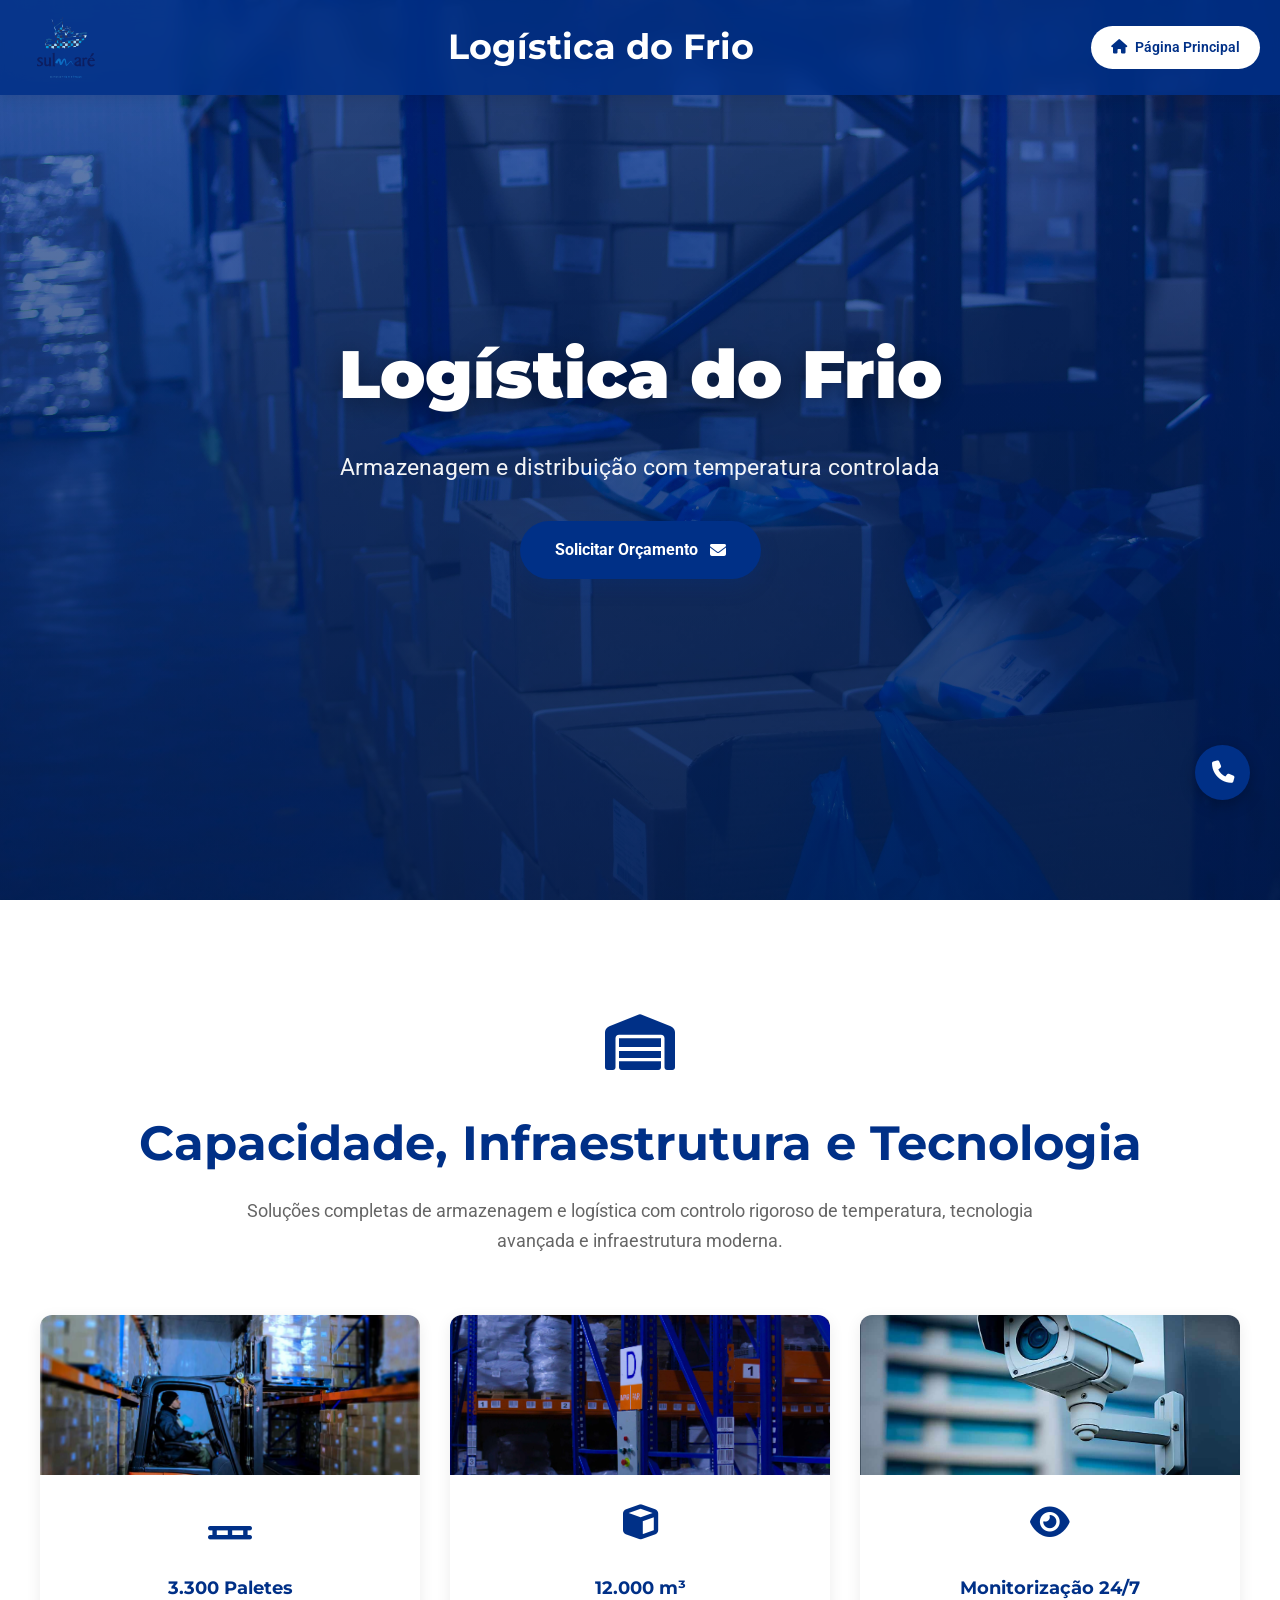
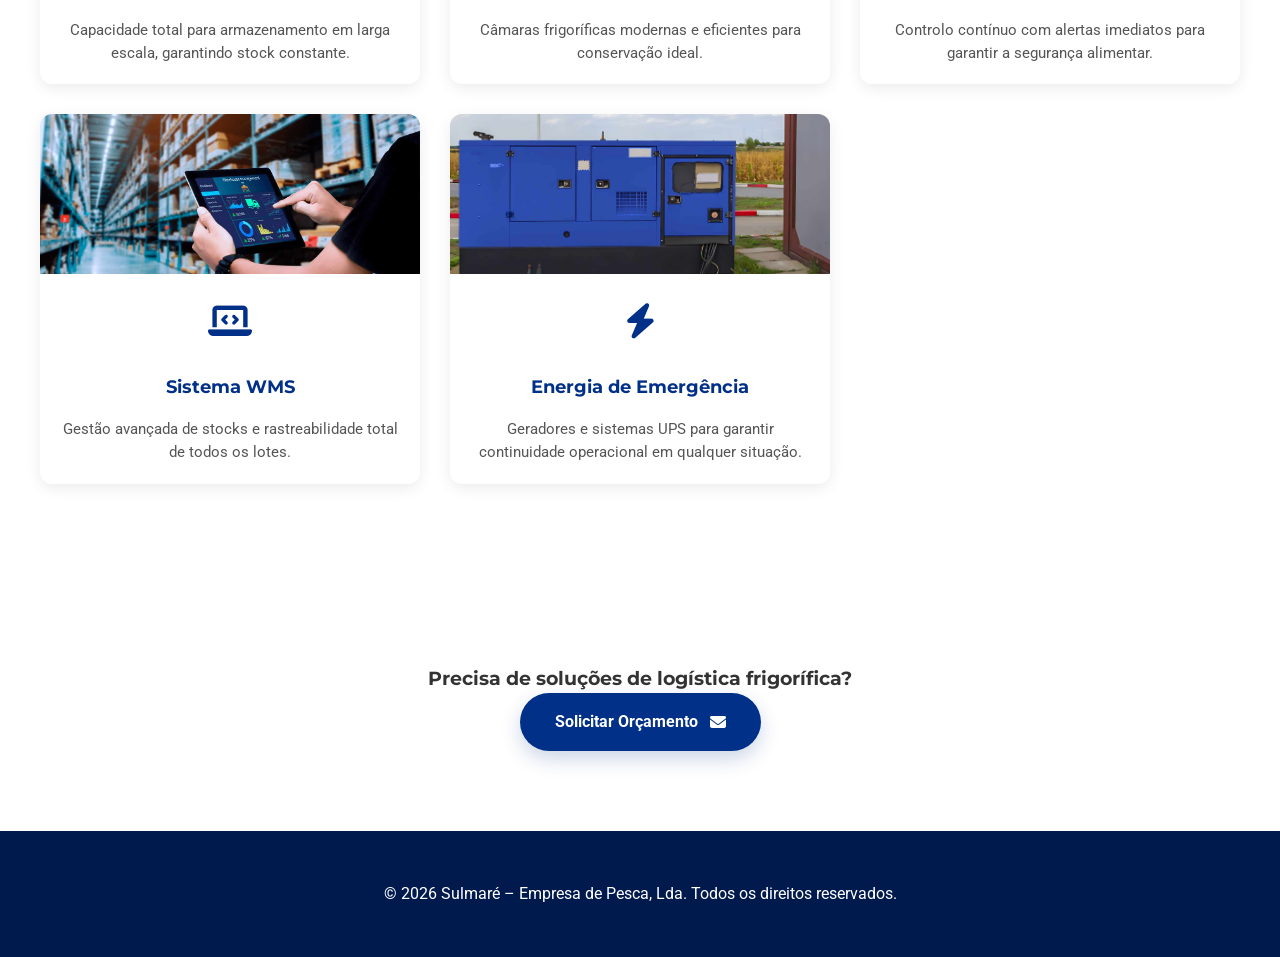
==== servico-logistica.html @ b4736950 "Add files via upload" ====
<!DOCTYPE html>
<html lang="pt-PT">
<head>
  <meta charset="UTF-8" />
  <meta name="viewport" content="width=device-width, initial-scale=1.0"/>
  <title>Logística do Frio – Catálogo Sulmaré 2026</title>
  <link rel="stylesheet" href="style.css"/>
  <link rel="stylesheet" href="servicos.css"/>
  <link rel="preconnect" href="https://fonts.googleapis.com">
  <link rel="preconnect" href="https://fonts.gstatic.com" crossorigin>
  <link href="https://fonts.googleapis.com/css2?family=Montserrat:wght@400;500;700;900&family=Roboto:wght@300;400&display=swap" rel="stylesheet">
  <link rel="stylesheet" href="https://cdnjs.cloudflare.com/ajax/libs/font-awesome/6.5.1/css/all.min.css"/>
</head>
<body>

<header class="service-header" id="service-header">
  <div class="service-header-container">
    <img src="imagens/logo-sulmare.svg" alt="Logotipo Sulmaré" class="service-logo">
    <h1 class="service-title">Logística do Frio</h1>
    <a href="index.html" class="btn-home">
      <i class="fas fa-home"></i> Página Principal
    </a>
  </div>
</header>

<section class="detail-hero" style="background: linear-gradient(rgba(0,48,135,0.4), rgba(0,48,135,0.6)), url('imagens/logistica-hero.jpg') center / cover no-repeat;">
  <div class="detail-overlay"></div>
  <div class="detail-content">
    <h2>Logística do Frio</h2>
    <p>Armazenagem e distribuição com temperatura controlada</p>
    <a href="#" class="btn-explore" onclick="openModal('contact-modal')">Solicitar Orçamento <i class="fas fa-envelope"></i></a>
  </div>
</section>

<main class="detail-main">
  <section class="segment-section">
    <div class="segment-header">
      <div class="segment-icon"><i class="fas fa-warehouse"></i></div>
      <h2>Capacidade, Infraestrutura e Tecnologia</h2>
      <p class="section-intro">Soluções completas de armazenagem e logística com controlo rigoroso de temperatura, tecnologia avançada e infraestrutura moderna.</p>
    </div>

    <div class="islands-grid">
      <div class="island-card">
        <img src="imagens/logistica-capacidade-paletes.jpg" alt="3.300 Paletes" class="island-image">
        <div class="island-content">
          <div class="island-icon"><i class="fas fa-pallet"></i></div>
          <h4>3.300 Paletes</h4>
          <p>Capacidade total para armazenamento em larga escala, garantindo stock constante.</p>
        </div>
      </div>
      
      <div class="island-card">
        <img src="imagens/logistica-capacidade-volume.jpg" alt="12.000 m³" class="island-image">
        <div class="island-content">
          <div class="island-icon"><i class="fas fa-cube"></i></div>
          <h4>12.000 m³</h4>
          <p>Câmaras frigoríficas modernas e eficientes para conservação ideal.</p>
        </div>
      </div>
      
      <div class="island-card">
        <img src="imagens/logistica-monitorizacao.jpg" alt="Monitorização 24/7" class="island-image">
        <div class="island-content">
          <div class="island-icon"><i class="fas fa-eye"></i></div>
          <h4>Monitorização 24/7</h4>
          <p>Controlo contínuo com alertas imediatos para garantir a segurança alimentar.</p>
        </div>
      </div>
      
      <div class="island-card">
        <img src="imagens/logistica-wms.jpg" alt="Sistema WMS" class="island-image">
        <div class="island-content">
          <div class="island-icon"><i class="fas fa-laptop-code"></i></div>
          <h4>Sistema WMS</h4>
          <p>Gestão avançada de stocks e rastreabilidade total de todos os lotes.</p>
        </div>
      </div>
      
      <div class="island-card">
        <img src="imagens/logistica-emergencia.jpg" alt="Energia de Emergência" class="island-image">
        <div class="island-content">
          <div class="island-icon"><i class="fas fa-bolt"></i></div>
          <h4>Energia de Emergência</h4>
          <p>Geradores e sistemas UPS para garantir continuidade operacional em qualquer situação.</p>
        </div>
      </div>
    </div>
  </section>

  <section class="detail-cta">
    <h3>Precisa de soluções de logística frigorífica?</h3>
    <a href="#" class="btn-explore" onclick="openModal('contact-modal')">Solicitar Orçamento <i class="fas fa-envelope"></i></a>
  </section>
</main>

<button class="btn-top" id="btn-top"><i class="fas fa-arrow-up"></i></button>

<div class="float-buttons">
  <button class="float-btn contact-btn" onclick="openModal('contact-modal')"><i class="fas fa-phone"></i></button>
</div>

<div class="contact-modal" id="contact-modal">
  <div class="contact-modal-content">
    <button class="close-modal" onclick="closeModal('contact-modal')">×</button>
    <h3>Solicitar Orçamento</h3>
    <a href="https://wa.me/351263730090" class="btn-whatsapp" target="_blank">
      <i class="fab fa-whatsapp"></i> Contactar via WhatsApp
    </a>
    <p style="margin-top: 20px; font-size: 0.9rem; color: #666;">Quinta da Arrocásia, Lote 3 - Alenquer</p>
  </div>
</div>

<footer class="service-footer">
  <p>© 2026 Sulmaré – Empresa de Pesca, Lda. Todos os direitos reservados.</p>
</footer>

<script>
  function openModal(id) {
    document.getElementById(id).classList.add('active');
    document.body.style.overflow = 'hidden';
  }
  function closeModal(id) {
    document.getElementById(id).classList.remove('active');
    document.body.style.overflow = 'auto';
  }
  function revealOnScroll() {
    const elements = document.querySelectorAll('.segment-section, .island-card');
    elements.forEach(el => {
      const rect = el.getBoundingClientRect();
      if (rect.top < window.innerHeight - 50) {
        el.classList.add('visible');
      }
    });
  }
  const btnTop = document.getElementById('btn-top');
  window.addEventListener('scroll', () => {
    if (window.scrollY > 500) btnTop.style.display = 'flex';
    else btnTop.style.display = 'none';
    revealOnScroll();
  });
  btnTop.addEventListener('click', () => {
    window.scrollTo({ top: 0, behavior: 'smooth' });
  });
  window.addEventListener('load', revealOnScroll);
</script>
</body>
</html>
---- servicos.css ----
/* ==============================================
   SERVICOS.CSS - VERSÃO FINAL E COMPLETA 2026
   ============================================== */

:root {
  --primary: #003087;
  --secondary: #0066cc;
  --light-blue: #f8fbff;
  --white: #ffffff;
  --text-dark: #333333;
  --text-gray: #666666;
  --transition: all 0.4s ease;
}

/* 1. RESET E BASE */
* {
  margin: 0;
  padding: 0;
  box-sizing: border-box;
}

body {
  font-family: 'Roboto', sans-serif;
  color: var(--text-dark);
  line-height: 1.6;
  overflow-x: hidden;
}

h1, h2, h3, h4 {
  font-family: 'Montserrat', sans-serif;
}

/* 2. CABEÇALHO (SERVICE HEADER) */
.service-header {
  position: fixed;
  top: 0;
  left: 0;
  width: 100%;
  z-index: 1100;
  background: rgba(0, 48, 135, 0.85);
  padding: 15px 20px;
  box-shadow: 0 4px 15px rgba(0,0,0,0.1);
  transition: transform 0.4s ease, background 0.3s ease;
  backdrop-filter: blur(10px);
}

.service-header.hidden { transform: translateY(-100%); }
.service-header.scrolled { background: rgba(0, 30, 80, 0.98); }

.service-header-container {
  display: flex;
  align-items: center;
  justify-content: space-between;
  max-width: 1300px;
  margin: 0 auto;
}

.service-logo { max-height: 65px; }

.service-title {
  font-size: clamp(1.4rem, 3.5vw, 2.2rem);
  color: var(--white);
  font-weight: 700;
  margin: 0 15px;
}

.btn-home {
  background: var(--white);
  color: var(--primary);
  padding: 10px 20px;
  border-radius: 50px;
  text-decoration: none;
  font-weight: 600;
  display: flex;
  align-items: center;
  gap: 8px;
  font-size: 0.9rem;
  transition: var(--transition);
}

.btn-home:hover {
  background: var(--primary);
  color: var(--white);
}

/* 3. HERO SECTION */
.detail-hero {
  position: relative;
  height: 100vh;
  display: flex;
  align-items: center;
  justify-content: center;
  text-align: center;
  color: var(--white);
  background-size: cover;
  background-position: center;
  background-repeat: no-repeat;
}

.detail-overlay {
  position: absolute;
  inset: 0;
  background: linear-gradient(rgba(0,48,135,0.3), rgba(0,20,60,0.6));
  z-index: 1;
}

.detail-content {
  position: relative;
  z-index: 2;
  max-width: 900px;
  padding: 0 20px;
}

.detail-content h2 {
  font-size: clamp(2.5rem, 7vw, 4.2rem);
  font-weight: 900;
  margin-bottom: 20px;
  text-shadow: 0 5px 25px rgba(0,0,0,0.4);
}

.detail-content p {
  font-size: clamp(1.1rem, 2.5vw, 1.45rem);
  margin-bottom: 35px;
  opacity: 0.95;
}

/* 4. SEÇÕES E LAYOUT DE GRELHA */
.segment-section {
  padding: 100px 20px;
}

.segment-section:nth-child(even) {
  background: var(--light-blue);
}

.segment-header {
  text-align: center;
  margin-bottom: 60px;
}

.segment-icon {
  font-size: 3.5rem;
  color: var(--primary);
  margin-bottom: 15px;
}

.segment-header h2 {
  font-size: clamp(2rem, 5vw, 3rem);
  color: var(--primary);
  margin-bottom: 15px;
}

.section-intro {
  max-width: 800px;
  margin: 0 auto 50px;
  font-size: 1.15rem;
  color: var(--text-gray);
  text-align: center;
}

/* 5. LAYOUT LADO A LADO (QUALIDADE) */
.quality-side-by-side {
  display: flex;
  gap: 30px;
  max-width: 1400px;
  margin: 0 auto 60px;
}

.quality-column {
  flex: 1;
  min-width: 0; /* Evita quebra de flex */
}

.subtheme-title {
  text-align: center;
  font-size: clamp(1.3rem, 3vw, 1.8rem);
  color: var(--primary);
  margin-bottom: 30px;
  text-transform: uppercase;
  font-weight: 800;
  display: flex;
  align-items: center;
  justify-content: center;
  gap: 12px;
}

.subtheme-title i { color: var(--secondary); }

/* 6. CARTÕES (ISLAND CARDS) */
.islands-grid {
  display: grid;
  grid-template-columns: repeat(auto-fit, minmax(280px, 1fr));
  gap: 30px;
  max-width: 1200px;
  margin: 0 auto;
}

/* Variante para o layout lado a lado */
.mini-grid {
  grid-template-columns: repeat(auto-fit, minmax(220px, 1fr)) !important;
  gap: 20px !important;
}

.island-card {
  background: var(--white);
  border-radius: 20px;
  overflow: hidden;
  box-shadow: 0 10px 30px rgba(0,0,0,0.07);
  transition: var(--transition);
  opacity: 0; 
  transform: translateY(30px);
}

.island-card.visible {
  opacity: 1;
  transform: translateY(0);
}

.island-card:hover {
  transform: translateY(-12px);
  box-shadow: 0 20px 45px rgba(0,48,135,0.15);
}

.island-image {
  width: 100%;
  height: 200px;
  object-fit: cover;
  transition: var(--transition);
}

.mini-grid .island-image { height: 160px; }

.island-content {
  padding: 25px;
  text-align: center;
}

.island-icon {
  font-size: 2.2rem;
  color: var(--primary);
  margin-bottom: 15px;
}

.island-card h4 {
  font-size: 1.25rem;
  color: var(--primary);
  margin-bottom: 12px;
  font-weight: 700;
}

.island-card p {
  color: var(--text-gray);
  font-size: 0.95rem;
  line-height: 1.6;
}

/* 7. BOTÕES E CTA */
.detail-cta {
  text-align: center;
  padding: 80px 20px;
  background: var(--white);
}

.btn-explore {
  background: var(--primary);
  color: var(--white);
  padding: 16px 35px;
  border-radius: 50px;
  text-decoration: none;
  font-weight: 700;
  display: inline-flex;
  align-items: center;
  gap: 12px;
  transition: var(--transition);
  box-shadow: 0 8px 20px rgba(0,48,135,0.2);
}

.btn-explore:hover {
  background: var(--secondary);
  transform: translateY(-4px);
  box-shadow: 0 12px 25px rgba(0,48,135,0.3);
}

/* 8. ELEMENTOS FLUTUANTES */
.btn-top {
  position: fixed;
  bottom: 30px;
  right: 30px;
  width: 55px;
  height: 55px;
  background: var(--primary);
  color: var(--white);
  border: none;
  border-radius: 50%;
  font-size: 1.5rem;
  cursor: pointer;
  display: none;
  align-items: center;
  justify-content: center;
  z-index: 1000;
  box-shadow: 0 5px 15px rgba(0,0,0,0.3);
  transition: var(--transition);
}

.btn-top:hover { background: var(--secondary); transform: scale(1.1); }

.float-buttons {
  position: fixed;
  bottom: 100px;
  right: 30px;
  display: flex;
  flex-direction: column;
  gap: 15px;
  z-index: 999;
}

.float-btn {
  width: 55px;
  height: 55px;
  background: var(--primary);
  color: var(--white);
  border: none;
  border-radius: 50%;
  font-size: 1.4rem;
  cursor: pointer;
  box-shadow: 0 5px 15px rgba(0,0,0,0.25);
  transition: var(--transition);
}

.float-btn:hover { background: var(--secondary); transform: scale(1.1); }

/* 9. MODAIS */
.contact-modal, .social-modal {
  position: fixed;
  inset: 0;
  background: rgba(0, 0, 0, 0.85);
  display: none;
  z-index: 2000;
  align-items: center;
  justify-content: center;
  backdrop-filter: blur(6px);
  padding: 20px;
}

.contact-modal.active, .social-modal.active { display: flex; }

.contact-modal-content, .social-modal-content {
  background: var(--white);
  padding: 40px;
  border-radius: 25px;
  max-width: 550px;
  width: 100%;
  position: relative;
  animation: modalIn 0.4s ease-out;
}

@keyframes modalIn {
  from { opacity: 0; transform: scale(0.9); }
  to { opacity: 1; transform: scale(1); }
}

.close-modal {
  position: absolute;
  top: 15px;
  right: 20px;
  font-size: 2rem;
  background: none;
  border: none;
  cursor: pointer;
  color: var(--text-gray);
}

.btn-whatsapp {
  display: block;
  background: #25d366;
  color: var(--white);
  text-align: center;
  padding: 15px;
  border-radius: 50px;
  text-decoration: none;
  font-weight: 700;
  margin-top: 25px;
  transition: 0.3s;
}

/* 10. RESPONSIVIDADE */
@media (max-width: 1024px) {
  .quality-side-by-side {
    flex-direction: column;
    gap: 50px;
  }
  
  .mini-grid {
    grid-template-columns: repeat(auto-fit, minmax(250px, 1fr)) !important;
  }
}

@media (max-width: 768px) {
  .service-header-container { padding: 0 10px; }
  .btn-home span { display: none; } /* Esconde texto home se houver */
  
  .segment-section { padding: 60px 15px; }
  .detail-hero { height: 80vh; }
  
  .islands-grid { grid-template-columns: 1fr; }
  
  .subtheme-title {
    flex-direction: column;
    gap: 8px;
    font-size: 1.4rem;
  }
}

/* 11. FOOTER */
.service-footer {
  background: #001a4d;
  color: var(--white);
  padding: 50px 20px;
  text-align: center;
}

.footer-links {
  margin-top: 20px;
}

.footer-links a {
  color: var(--white);
  text-decoration: none;
  margin: 0 12px;
  font-size: 0.9rem;
  opacity: 0.8;
}

.footer-links a:hover { opacity: 1; }

/* Contentor principal das duas colunas */
.quality-side-by-side {
  display: flex;
  gap: 30px;
  align-items: flex-start;
  margin-bottom: 40px;
}

.quality-column {
  flex: 1;
}

/* Ajuste do Grid para alinhar os cards */
.mini-grid {
  display: grid;
  grid-template-columns: repeat(2, 1fr); /* 2 colunas em cada lado */
  gap: 20px;
}

/* Garante que todos os cards tenham a mesma altura na mesma linha */
.island-card {
  display: flex;
  flex-direction: column;
  height: 100%; 
  background: #fff;
  border-radius: 12px;
  box-shadow: 0 4px 15px rgba(0,0,0,0.08);
  overflow: hidden;
  transition: transform 0.3s ease;
}

.island-card:hover {
  transform: translateY(-5px);
}

.island-image {
  width: 100%;
  height: 160px; /* Altura fixa para as imagens para manter o alinhamento */
  object-fit: cover;
}

.island-content {
  padding: 20px;
  flex-grow: 1; /* Faz o conteúdo expandir para preencher o card */
  display: flex;
  flex-direction: column;
  text-align: center;
}

.island-content h4 {
  margin-bottom: 10px;
  color: #003087;
  font-size: 1.1rem;
  min-height: 2.4em; /* Garante que títulos de 1 ou 2 linhas ocupem o mesmo espaço */
  display: flex;
  align-items: center;
  justify-content: center;
}

.island-content p {
  font-size: 0.95rem;
  color: #555;
  line-height: 1.5;
}
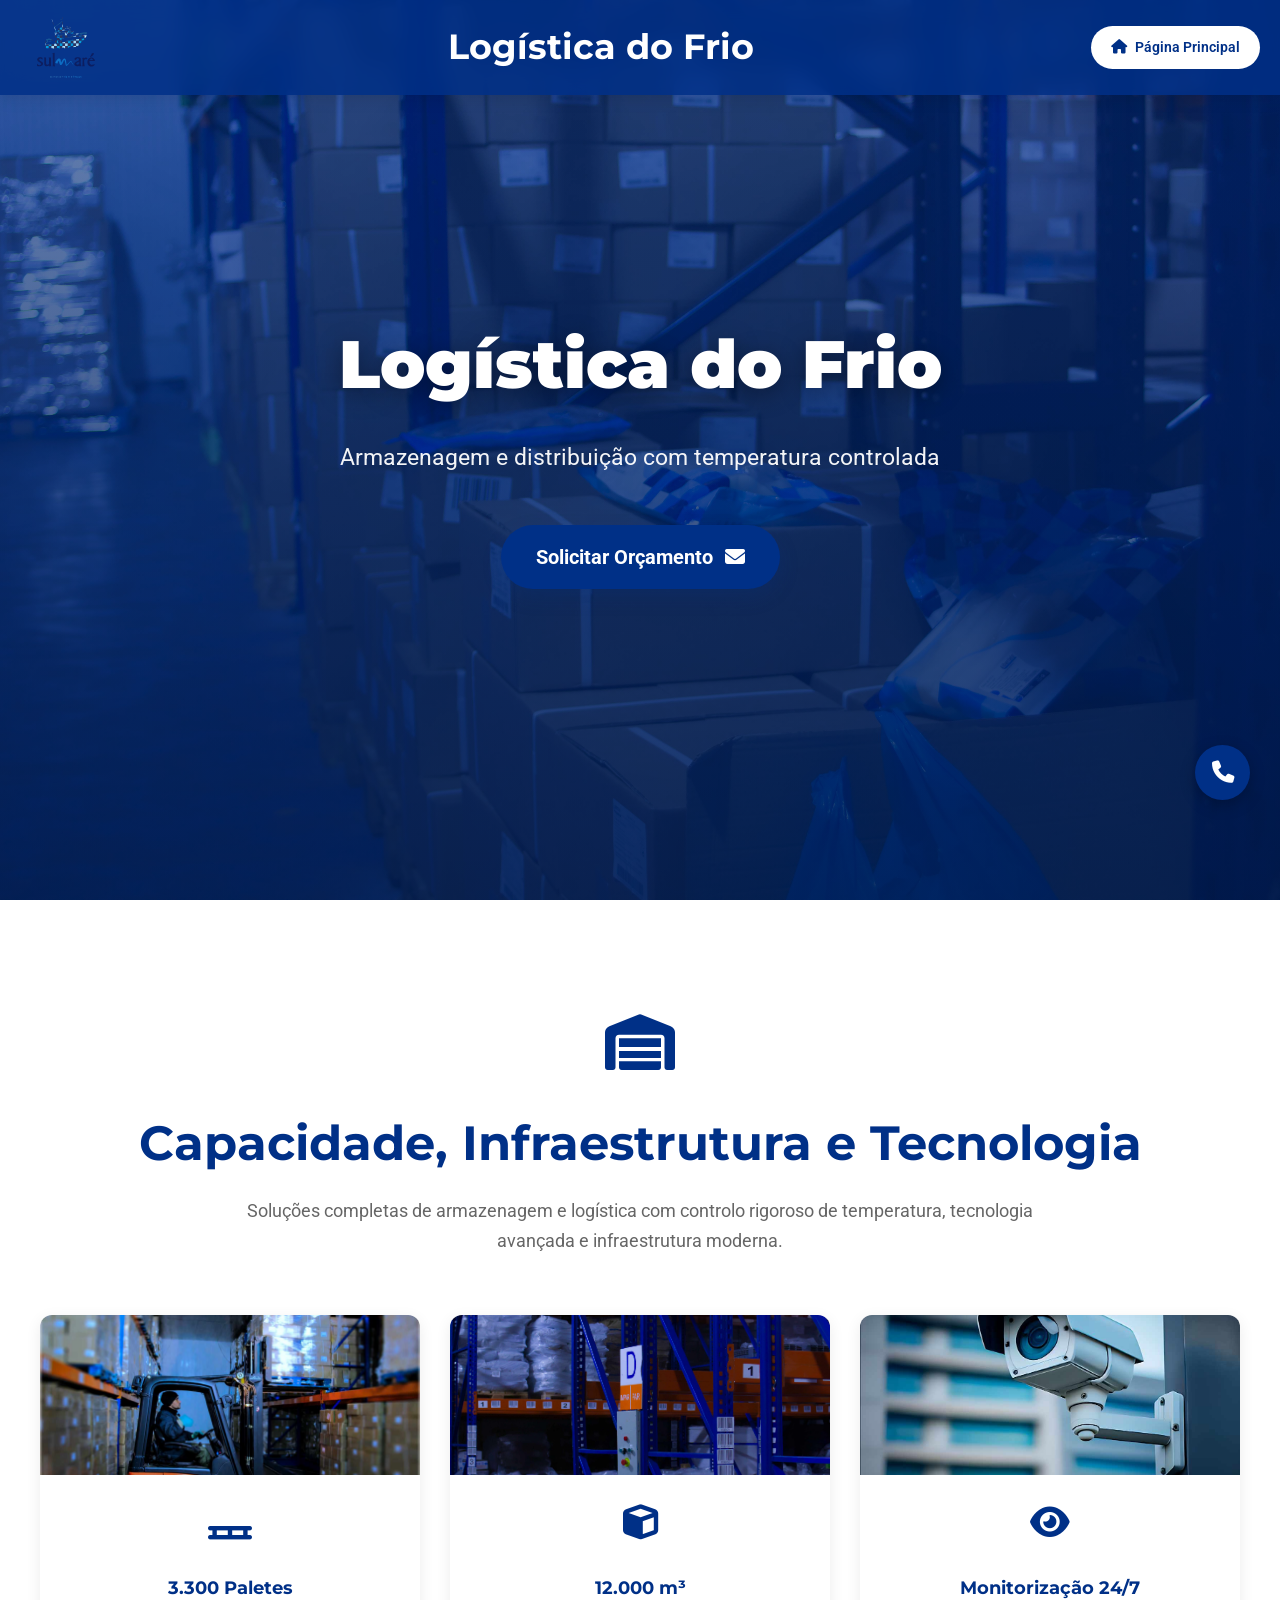
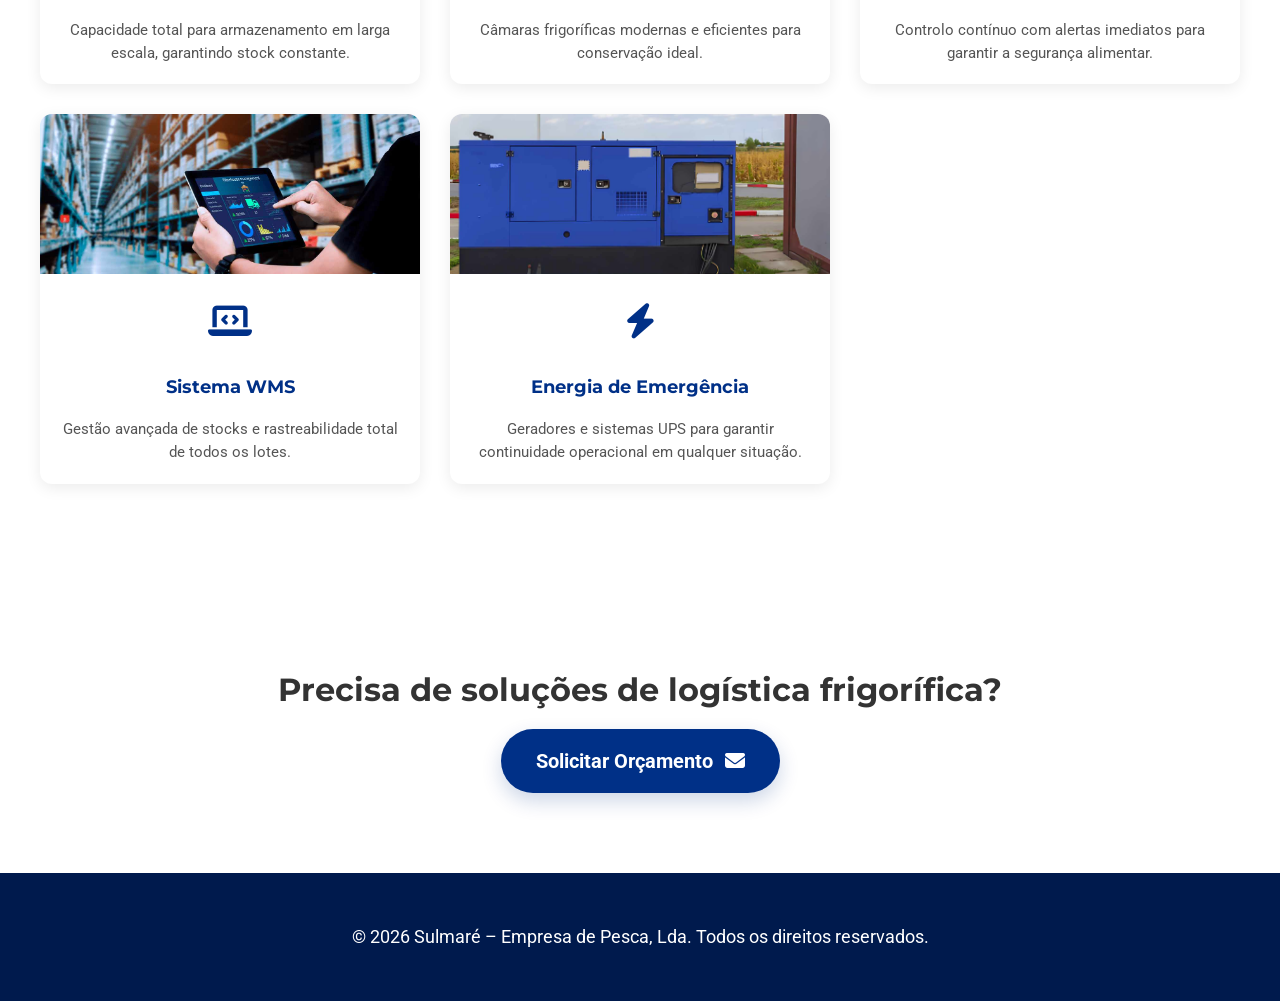
==== commit 2ec2bb53: "Update servico-logistica.html" ====
--- a/servico-logistica.html
+++ b/servico-logistica.html
@@ -104,7 +104,7 @@
   <div class="contact-modal-content">
     <button class="close-modal" onclick="closeModal('contact-modal')">×</button>
     <h3>Solicitar Orçamento</h3>
-    <a href="https://wa.me/351263730090" class="btn-whatsapp" target="_blank">
+    <a href="https://wa.me/351918031569" class="btn-whatsapp" target="_blank">
       <i class="fab fa-whatsapp"></i> Contactar via WhatsApp
     </a>
     <p style="margin-top: 20px; font-size: 0.9rem; color: #666;">Quinta da Arrocásia, Lote 3 - Alenquer</p>
@@ -145,4 +145,4 @@
   window.addEventListener('load', revealOnScroll);
 </script>
 </body>
-</html>+</html>
--- a/style.css
+++ b/style.css
@@ -0,0 +1,533 @@
+* {
+  margin: 0;
+  padding: 0;
+  box-sizing: border-box;
+}
+body {
+  font-family: 'Roboto', sans-serif;
+  line-height: 1.6;
+  color: #333;
+  background: #fff;
+}
+h1, h2, h3 {
+  font-family: 'Montserrat', sans-serif;
+  font-weight: 700;
+}
+h1 { font-size: clamp(2.5rem, 8vw, 5rem); }
+h2 { font-size: clamp(1.8rem, 6vw, 3rem); }
+h3 { font-size: clamp(1.4rem, 5vw, 2rem); }
+p { font-size: clamp(1rem, 3.5vw, 1.1rem); }
+
+/* HERO */
+.hero {
+  position: relative;
+  height: 100vh;
+  min-height: 100vh;
+  display: flex;
+  align-items: center;
+  justify-content: center;
+  text-align: center;
+  color: #fff;
+  overflow: hidden;
+  padding: clamp(20px, 5vw, 40px) 15px;
+}
+.hero-video {
+  position: absolute;
+  top: 50%;
+  left: 50%;
+  min-width: 100%;
+  min-height: 100%;
+  transform: translate(-50%, -50%);
+  object-fit: cover;
+  filter: brightness(0.85) contrast(1.05) saturate(1.1);
+}
+.hero-overlay {
+  position: absolute;
+  inset: 0;
+  background: rgba(0, 48, 135, 0.65);
+}
+.hero-content {
+  position: relative;
+  z-index: 2;
+  max-width: 92%;
+  width: 100%;
+  padding: 0 clamp(15px, 5vw, 35px);
+  display: flex;
+  flex-direction: column;
+  align-items: center;
+  gap: clamp(12px, 4vw, 25px);
+}
+.hero-logo {
+  max-width: 78vw;
+  width: clamp(160px, 40vw, 340px);
+  height: auto;
+  margin-bottom: clamp(8px, 3vw, 15px);
+  display: block;
+  filter: drop-shadow(0 8px 25px rgba(0,0,0,0.5));
+}
+.catalog-title {
+  font-size: clamp(1.85rem, 7vw, 3.9rem);
+  font-weight: 900;
+  color: #fff;
+  text-shadow: 0 4px 15px rgba(0,0,0,.6);
+  margin: 0;
+  letter-spacing: 1.5px;
+  line-height: 1.05;
+  text-transform: uppercase;
+  max-width: 95%;
+}
+.catalog-desc {
+  font-size: clamp(0.98rem, 3.8vw, 1.28rem);
+  color: #fff;
+  opacity: .9;
+  margin: 0;
+  max-width: 85%;
+}
+.btn-explore {
+  margin-top: clamp(8px, 3vw, 14px);
+  padding: clamp(11px, 3.5vw, 15px) clamp(28px, 7vw, 45px);
+  background: rgba(0,102,204,.9);
+  color: #fff;
+  border-radius: 50px;
+  text-decoration: none;
+  font-weight: 700;
+  font-size: clamp(1rem, 3.8vw, 1.25rem);
+  display: inline-flex;
+  align-items: center;
+  gap: 10px;
+  box-shadow: 0 6px 20px rgba(0,0,0,.3);
+  transition: all .3s;
+}
+.btn-explore:hover {
+  background: #0066cc;
+  transform: translateY(-5px);
+}
+
+/* CABEÇALHO */
+.main-header {
+  position: fixed;
+  top: 0;
+  left: 0;
+  width: 100%;
+  background: rgba(255, 255, 255, 0.97);
+  backdrop-filter: blur(12px);
+  box-shadow: 0 4px 20px rgba(0, 0, 0, 0.08);
+  z-index: 1100;
+  padding: 12px 0;
+  opacity: 0;
+  visibility: hidden;
+  transition: all 0.4s ease;
+  transform: translateY(-100%);
+}
+.main-header.show {
+  opacity: 1;
+  visibility: visible;
+  transform: translateY(0);
+}
+.header-container {
+  max-width: 1300px;
+  margin: 0 auto;
+  padding: 0 20px;
+  display: flex;
+  align-items: center;
+  justify-content: space-between;
+}
+.header-logo {
+  height: 48px;
+  width: auto;
+}
+.main-header nav a {
+  margin-left: 25px;
+  color: #003087;
+  text-decoration: none;
+  font-weight: 500;
+  transition: color 0.3s;
+}
+.main-header nav a:hover {
+  color: #0066cc;
+}
+
+/* LOCALIZAÇÃO ESTRATÉGICA */
+.strategic-location {
+  padding: clamp(60px, 10vw, 100px) 15px;
+  background: #fff;
+}
+.location-container {
+  max-width: 1300px;
+  margin: 0 auto;
+  display: flex;
+  align-items: center;
+  gap: clamp(40px, 6vw, 80px);
+  flex-wrap: wrap;
+}
+.location-text {
+  flex: 1;
+  min-width: 320px;
+}
+.location-text h2 {
+  font-size: clamp(2.2rem, 6vw, 3.8rem);
+  color: #003087;
+  margin-bottom: 20px;
+}
+.location-text p {
+  font-size: clamp(1.1rem, 3.5vw, 1.35rem);
+  line-height: 1.7;
+  color: #333;
+}
+.map-wrapper {
+  flex: 1.35;
+  min-width: 340px;
+  max-width: 720px;
+  margin: 0 auto;
+  border-radius: 20px;
+  overflow: hidden;
+  box-shadow: 0 20px 50px rgba(0,48,135,0.25);
+  transition: all .4s ease;
+  position: relative;
+}
+.map-wrapper::before {
+  content: '';
+  position: absolute;
+  inset: 0;
+  border-radius: 20px;
+  box-shadow: 0 0 45px rgba(0,102,204,0.65);
+  opacity: 0.65;
+  z-index: 1;
+  pointer-events: none;
+}
+.strategic-map {
+  width: 100%;
+  height: auto;
+  display: block;
+  transition: transform .4s ease;
+}
+.map-wrapper:hover {
+  box-shadow: 0 25px 65px rgba(0,48,135,0.4);
+  transform: translateY(-6px);
+}
+.map-wrapper:hover .strategic-map {
+  transform: scale(1.03);
+}
+
+/* APRESENTAÇÃO DA EMPRESA */
+.company-intro {
+  padding: clamp(60px, 10vw, 100px) 15px;
+  text-align: center;
+  background: #f9fbff;
+}
+.company-intro h2 {
+  font-size: clamp(2.2rem, 6vw, 3.8rem);
+  color: #003087;
+  margin-bottom: 20px;
+}
+.company-intro .lead {
+  font-size: clamp(1.2rem, 4vw, 1.6rem);
+  max-width: 900px;
+  margin: 0 auto 40px;
+  color: #444;
+}
+.highlights {
+  display: grid;
+  grid-template-columns: repeat(auto-fit, minmax(220px, 1fr));
+  gap: 30px;
+  max-width: 1200px;
+  margin: 0 auto;
+}
+.highlight-item {
+  background: white;
+  border-radius: 16px;
+  padding: 30px 20px;
+  box-shadow: 0 10px 30px rgba(0,0,0,0.06);
+}
+.highlight-item i {
+  font-size: 3rem;
+  color: #0066cc;
+  margin-bottom: 15px;
+}
+.highlight-item span {
+  display: block;
+  font-size: 2.2rem;
+  font-weight: 900;
+  color: #003087;
+  margin: 10px 0;
+}
+.highlight-item p {
+  font-size: 1.1rem;
+  color: #555;
+}
+
+/* SERVIÇOS - SEM LINHAS ROXAS */
+.services {
+  padding: clamp(60px, 12vw, 120px) 15px 50px;
+  text-align: center;
+  background: #f9fbff;
+}
+.services h2 {
+  margin-bottom: clamp(30px, 8vw, 50px);
+  color: #003087;
+}
+.service-grid {
+  display: grid;
+  grid-template-columns: 1fr;
+  gap: clamp(30px, 8vw, 40px);
+  max-width: 1400px;
+  margin: 0 auto;
+}
+@media (min-width: 768px) {
+  .service-grid { grid-template-columns: repeat(3, 1fr); }
+}
+.service-card {
+  background: #fff;
+  border-radius: 16px;
+  box-shadow: 0 10px 30px rgba(0,0,0,.08);
+  padding: clamp(35px, 6vw, 45px) 25px;
+  text-align: center;
+  transition: all .3s ease;
+  height: 100%;
+  display: flex;
+  flex-direction: column;
+}
+.service-card:hover {
+  transform: translateY(-12px);
+  box-shadow: 0 25px 55px rgba(0,48,135,0.15);
+}
+.service-icon {
+  font-size: clamp(3.2rem, 8vw, 4.8rem);
+  color: #0066cc;
+  margin-bottom: 18px;
+}
+
+/* REMOÇÃO DAS LINHAS ROXAS */
+.service-card h3,
+.service-card p,
+.service-card a,
+.btn-details {
+  text-decoration: none !important;
+  -webkit-text-decoration: none !important;
+  text-decoration-line: none !important;
+}
+.service-card a {
+  text-decoration: none !important;
+  color: inherit;
+}
+.service-card h3 {
+  font-size: clamp(1.5rem, 5vw, 2.1rem);
+  color: #003087;
+  margin-bottom: 12px;
+}
+.service-card p {
+  color: #444;
+  flex-grow: 1;
+  margin-bottom: 20px;
+}
+.btn-details {
+  margin-top: auto;
+  padding: 12px 32px;
+  background: #003087;
+  color: #fff;
+  border: none;
+  border-radius: 50px;
+  font-weight: 600;
+  text-decoration: none;
+  display: inline-flex;
+  align-items: center;
+  gap: 8px;
+  transition: all .3s;
+  font-size: 1.05rem;
+}
+.btn-details:hover {
+  background: #0066cc;
+  transform: translateY(-3px);
+}
+
+/* BOTÕES FLUTUANTES E MODAIS */
+.float-buttons {
+  position: fixed;
+  bottom: clamp(15px, 5vw, 20px);
+  right: clamp(15px, 5vw, 20px);
+  display: flex;
+  flex-direction: column;
+  gap: 15px;
+  z-index: 1000;
+}
+.float-btn {
+  width: clamp(55px, 15vw, 65px);
+  height: clamp(55px, 15vw, 65px);
+  border-radius: 50%;
+  border: none;
+  color: #fff;
+  font-size: clamp(1.4rem, 5vw, 1.8rem);
+  cursor: pointer;
+  box-shadow: 0 6px 20px rgba(0,0,0,.25);
+  transition: all .3s;
+}
+.float-btn:hover { transform: scale(1.1); }
+.contact-btn { background: #003087; }
+.social-btn { background: #0066cc; }
+
+.contact-modal, .social-modal {
+  position: fixed;
+  inset: 0;
+  background: rgba(0,48,135,.7);
+  display: none;
+  align-items: center;
+  justify-content: center;
+  z-index: 2000;
+  padding: 15px;
+}
+.contact-modal.active, .social-modal.active { display: flex; }
+
+.contact-modal-content, .social-modal-content {
+  background: #fff;
+  padding: clamp(20px, 5vw, 40px);
+  border-radius: 20px;
+  max-width: clamp(320px, 90vw, 500px);
+  width: 100%;
+  max-height: 90vh;
+  overflow-y: auto;
+  position: relative;
+  box-shadow: 0 20px 60px rgba(0,0,0,.3);
+  text-align: center;
+}
+.close-modal {
+  position: absolute;
+  top: 15px;
+  right: 20px;
+  font-size: clamp(2rem, 8vw, 2.5rem);
+  background: none;
+  border: none;
+  color: #999;
+  cursor: pointer;
+}
+.map-container iframe {
+  width: 100%;
+  height: clamp(180px, 45vw, 260px);
+  border: 0;
+}
+.btn-whatsapp {
+  display: block;
+  margin: clamp(20px, 6vw, 30px) auto 0;
+  padding: clamp(12px, 4vw, 15px) clamp(30px, 8vw, 40px);
+  background: #25D366;
+  color: #fff;
+  border-radius: 50px;
+  text-decoration: none;
+  font-weight: bold;
+  font-size: clamp(1rem, 4vw, 1.1rem);
+}
+.btn-whatsapp:hover { background: #128C7E; }
+.social-icons {
+  display: flex;
+  justify-content: center;
+  gap: clamp(25px, 8vw, 50px);
+  margin-top: clamp(20px, 6vw, 30px);
+}
+.social-link {
+  width: clamp(50px, 15vw, 80px);
+  height: clamp(50px, 15vw, 80px);
+  border-radius: 50%;
+  display: flex;
+  align-items: center;
+  justify-content: center;
+  font-size: clamp(1.6rem, 6vw, 2.5rem);
+  color: #fff;
+  transition: all .3s;
+}
+.social-link:hover { transform: scale(1.15); }
+.linkedin { background: #0a66c2; }
+.facebook { background: #1877f2; }
+.instagram { background: linear-gradient(135deg, #f56040, #c13584, #833ab4); }
+
+/* Responsividade */
+@media (max-width: 768px) {
+  .hero { padding: clamp(25px, 6vw, 40px) 10px; }
+  .catalog-title { font-size: clamp(1.75rem, 7vw, 3.2rem); }
+  .catalog-desc { font-size: clamp(0.95rem, 3.5vw, 1.2rem); }
+  .location-container { flex-direction: column; }
+  .map-wrapper { max-width: 100%; }
+  .main-header nav a { margin-left: 15px; font-size: 0.95rem; }
+}
+
+/* ====================== SERVIÇOS COM IMAGENS DOS HEROS ====================== */
+.services-section {
+  padding: 100px 0 120px;
+  background: #f8fbff;
+}
+
+.section-title {
+  text-align: center;
+  font-size: clamp(2.2rem, 6vw, 3.2rem);
+  margin-bottom: 60px;
+  color: #003087;
+  font-weight: 700;
+}
+
+.services-grid {
+  display: grid;
+  grid-template-columns: repeat(auto-fit, minmax(320px, 1fr));
+  gap: 30px;
+  max-width: 1200px;
+  margin: 0 auto;
+  padding: 0 20px;
+}
+
+.service-card {
+  background: white;
+  border-radius: 16px;
+  overflow: hidden;
+  box-shadow: 0 10px 30px rgba(0, 48, 135, 0.08);
+  transition: all 0.4s ease;
+  text-decoration: none;
+  color: inherit;
+  height: 100%;
+  display: flex;
+  flex-direction: column;
+}
+
+.service-card:hover {
+  transform: translateY(-12px);
+  box-shadow: 0 20px 45px rgba(0, 48, 135, 0.15);
+}
+
+.service-image {
+  height: 240px;
+  overflow: hidden;
+}
+
+.service-image img {
+  width: 100%;
+  height: 100%;
+  object-fit: cover;
+  transition: transform 0.6s ease;
+}
+
+.service-card:hover .service-image img {
+  transform: scale(1.08);
+}
+
+.service-info {
+  padding: 28px 25px;
+  text-align: center;
+  flex-grow: 1;
+  display: flex;
+  flex-direction: column;
+  justify-content: center;
+}
+
+.service-info h3 {
+  font-size: 1.65rem;
+  margin-bottom: 12px;
+  color: #003087;
+}
+
+.service-info p {
+  color: #555;
+  line-height: 1.65;
+  font-size: 1.05rem;
+}
+
+/* Responsividade */
+@media (max-width: 768px) {
+  .services-section { padding: 80px 0; }
+  .service-image { height: 200px; }
+}
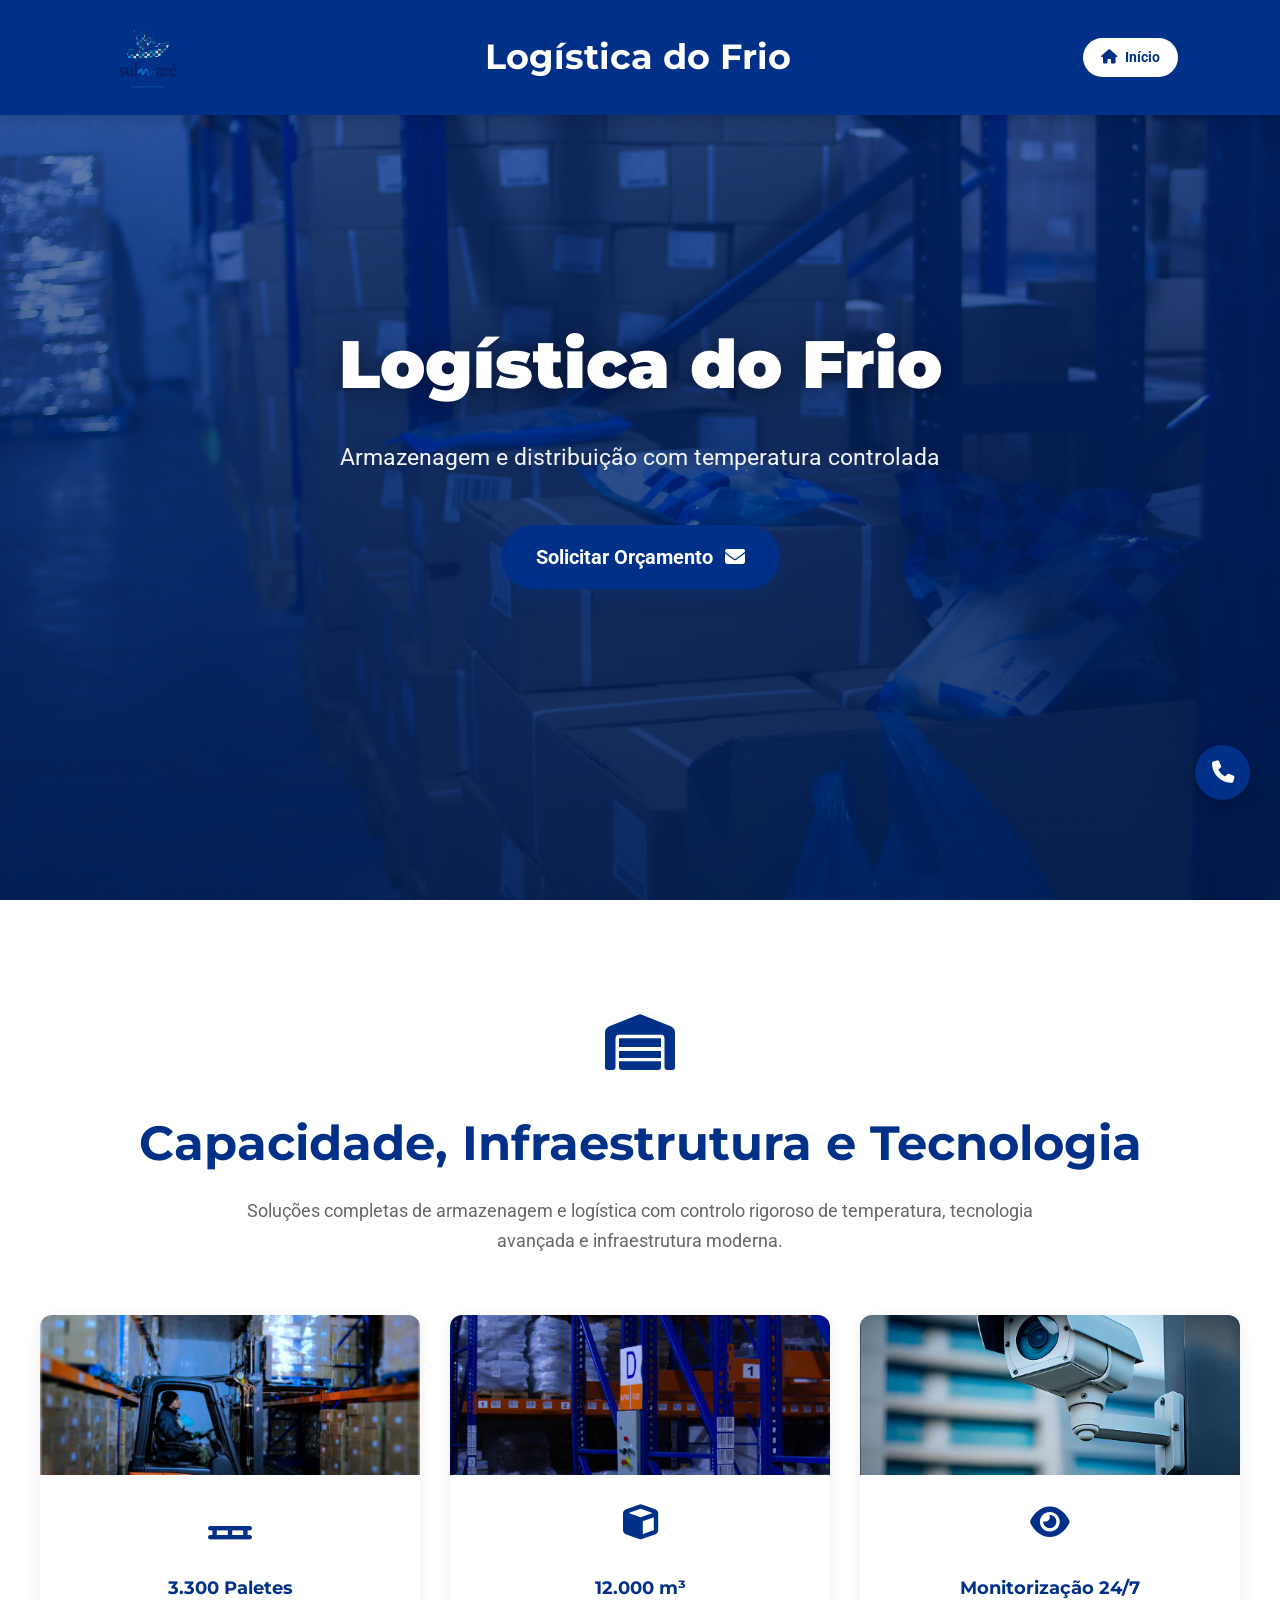
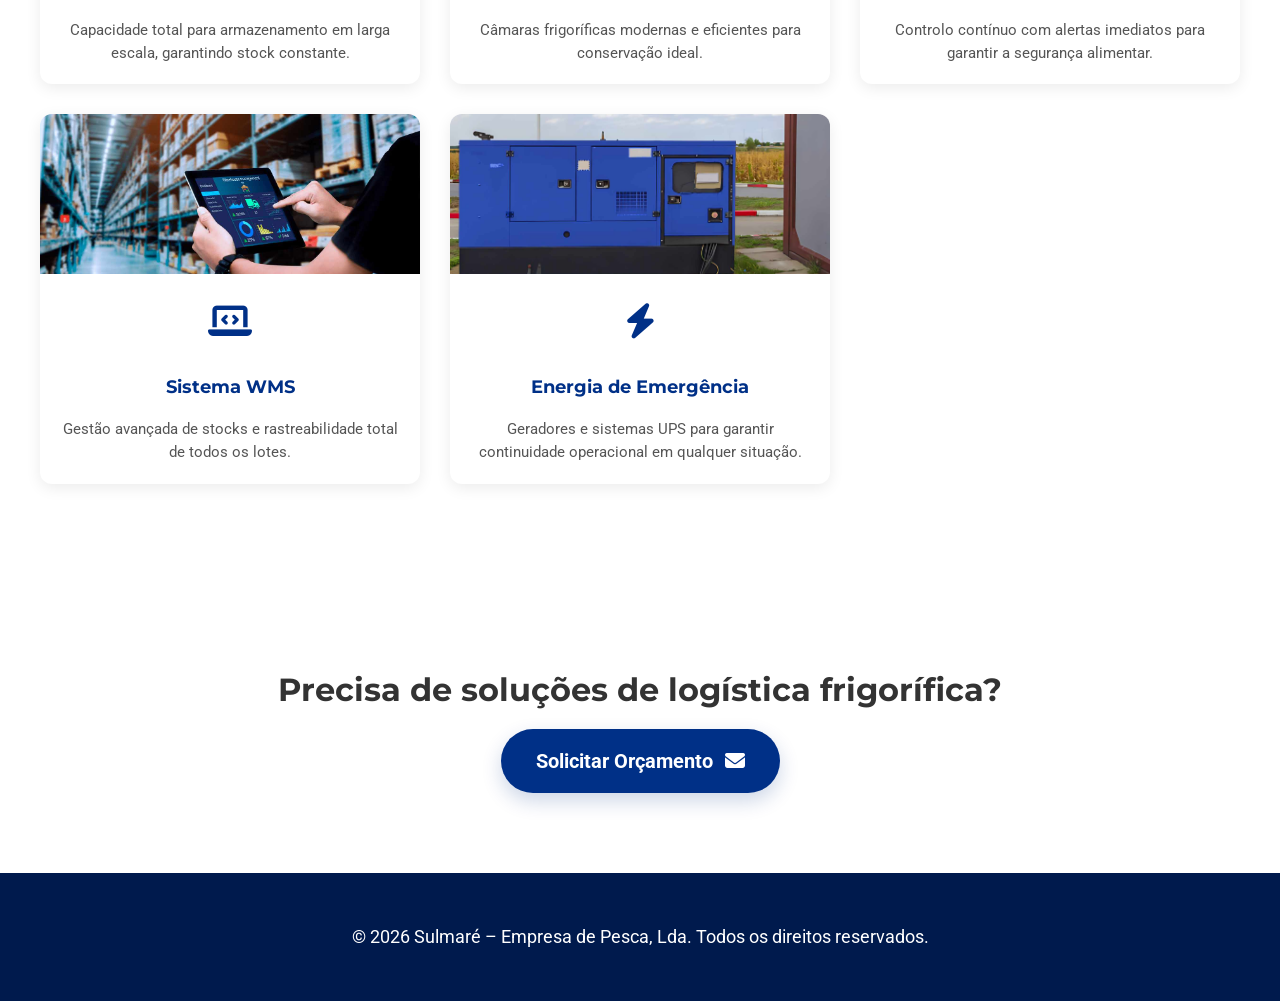
==== commit 94c29bf5: "Update servico-logistica.html" ====
--- a/servico-logistica.html
+++ b/servico-logistica.html
@@ -1,15 +1,112 @@
 <!DOCTYPE html>
 <html lang="pt-PT">
 <head>
-  <meta charset="UTF-8" />
-  <meta name="viewport" content="width=device-width, initial-scale=1.0"/>
+  <meta charset="UTF-8"/>
+  <meta name="viewport" content="width=device-width,initial-scale=1"/>
   <title>Logística do Frio – Catálogo Sulmaré 2026</title>
+  
   <link rel="stylesheet" href="style.css"/>
   <link rel="stylesheet" href="servicos.css"/>
   <link rel="preconnect" href="https://fonts.googleapis.com">
   <link rel="preconnect" href="https://fonts.gstatic.com" crossorigin>
   <link href="https://fonts.googleapis.com/css2?family=Montserrat:wght@400;500;700;900&family=Roboto:wght@300;400&display=swap" rel="stylesheet">
   <link rel="stylesheet" href="https://cdnjs.cloudflare.com/ajax/libs/font-awesome/6.5.1/css/all.min.css"/>
+
+  <style>
+    /* 1. CONFIGURAÇÃO GERAL DO CABEÇALHO (AZUL) */
+    .service-header {
+      position: fixed;
+      top: 0;
+      width: 100%;
+      z-index: 1000;
+      background: #003087 !important; 
+      transition: all 0.4s cubic-bezier(0.4, 0, 0.2, 1);
+      box-shadow: 0 2px 15px rgba(0,0,0,0.2);
+    }
+
+    .service-header-container {
+      display: flex;
+      align-items: center;
+      justify-content: space-between;
+      padding: 10px 5%;
+      max-width: 1200px;
+      margin: 0 auto;
+    }
+
+    .service-title {
+      color: #ffffff !important;
+      margin: 0;
+      font-weight: 700;
+    }
+
+    /* BOTÃO HOME (Fundo Branco, Texto Azul) */
+    .btn-home {
+      background-color: #ffffff !important;
+      color: #003087 !important;
+      padding: 8px 18px !important;
+      border-radius: 50px !important;
+      text-decoration: none !important;
+      font-weight: 700 !important;
+      display: flex !important;
+      align-items: center !important;
+      gap: 8px !important;
+      font-size: 0.9rem !important;
+    }
+
+    .btn-home i {
+      color: #003087 !important;
+    }
+
+    /* 2. OTIMIZAÇÃO PARA TELEMÓVEL (MOBILE) */
+    @media (max-width: 768px) {
+      .service-header {
+        transform: translateY(-100%);
+        opacity: 0;
+        padding: 12px 0 !important;
+      }
+
+      .service-header.header-scrolled {
+        transform: translateY(0);
+        opacity: 1;
+      }
+
+      /* Esconder Logo e colocar Título no lugar */
+      .service-logo {
+        display: none !important;
+      }
+
+      .service-title {
+        display: block !important;
+        font-size: 1.1rem !important;
+        flex-grow: 1;
+        text-align: left;
+      }
+
+      /* Hero Ocupa a Tela Inteira */
+      .detail-hero {
+        height: 100vh !important;
+        min-height: 100vh !important;
+        margin-top: 0 !important;
+        display: flex !important;
+        align-items: center !important;
+        justify-content: center !important;
+        text-align: center !important;
+      }
+
+      .islands-grid { grid-template-columns: 1fr !important; }
+    }
+
+    /* Animação para os elementos aparecerem ao fazer scroll */
+    .segment-section, .island-card {
+      opacity: 0;
+      transform: translateY(20px);
+      transition: all 0.6s ease-out;
+    }
+    .segment-section.visible, .island-card.visible {
+      opacity: 1;
+      transform: translateY(0);
+    }
+  </style>
 </head>
 <body>
 
@@ -18,17 +115,17 @@
     <img src="imagens/logo-sulmare.svg" alt="Logotipo Sulmaré" class="service-logo">
     <h1 class="service-title">Logística do Frio</h1>
     <a href="index.html" class="btn-home">
-      <i class="fas fa-home"></i> Página Principal
+      <i class="fas fa-home"></i> Início
     </a>
   </div>
 </header>
 
-<section class="detail-hero" style="background: linear-gradient(rgba(0,48,135,0.4), rgba(0,48,135,0.6)), url('imagens/logistica-hero.jpg') center / cover no-repeat;">
+<section class="detail-hero" style="background:linear-gradient(rgba(0,48,135,.4),rgba(0,48,135,.6)),url('imagens/logistica-hero.jpg') center/cover no-repeat">
   <div class="detail-overlay"></div>
   <div class="detail-content">
     <h2>Logística do Frio</h2>
     <p>Armazenagem e distribuição com temperatura controlada</p>
-    <a href="#" class="btn-explore" onclick="openModal('contact-modal')">Solicitar Orçamento <i class="fas fa-envelope"></i></a>
+    <a href="#" class="btn-explore" onclick='openModal("contact-modal")'>Solicitar Orçamento <i class="fas fa-envelope"></i></a>
   </div>
 </section>
 
@@ -39,7 +136,6 @@
       <h2>Capacidade, Infraestrutura e Tecnologia</h2>
       <p class="section-intro">Soluções completas de armazenagem e logística com controlo rigoroso de temperatura, tecnologia avançada e infraestrutura moderna.</p>
     </div>
-
     <div class="islands-grid">
       <div class="island-card">
         <img src="imagens/logistica-capacidade-paletes.jpg" alt="3.300 Paletes" class="island-image">
@@ -49,7 +145,6 @@
           <p>Capacidade total para armazenamento em larga escala, garantindo stock constante.</p>
         </div>
       </div>
-      
       <div class="island-card">
         <img src="imagens/logistica-capacidade-volume.jpg" alt="12.000 m³" class="island-image">
         <div class="island-content">
@@ -58,7 +153,6 @@
           <p>Câmaras frigoríficas modernas e eficientes para conservação ideal.</p>
         </div>
       </div>
-      
       <div class="island-card">
         <img src="imagens/logistica-monitorizacao.jpg" alt="Monitorização 24/7" class="island-image">
         <div class="island-content">
@@ -67,7 +161,6 @@
           <p>Controlo contínuo com alertas imediatos para garantir a segurança alimentar.</p>
         </div>
       </div>
-      
       <div class="island-card">
         <img src="imagens/logistica-wms.jpg" alt="Sistema WMS" class="island-image">
         <div class="island-content">
@@ -76,7 +169,6 @@
           <p>Gestão avançada de stocks e rastreabilidade total de todos os lotes.</p>
         </div>
       </div>
-      
       <div class="island-card">
         <img src="imagens/logistica-emergencia.jpg" alt="Energia de Emergência" class="island-image">
         <div class="island-content">
@@ -87,27 +179,23 @@
       </div>
     </div>
   </section>
-
   <section class="detail-cta">
     <h3>Precisa de soluções de logística frigorífica?</h3>
-    <a href="#" class="btn-explore" onclick="openModal('contact-modal')">Solicitar Orçamento <i class="fas fa-envelope"></i></a>
+    <a href="#" class="btn-explore" onclick='openModal("contact-modal")'>Solicitar Orçamento <i class="fas fa-envelope"></i></a>
   </section>
 </main>
 
 <button class="btn-top" id="btn-top"><i class="fas fa-arrow-up"></i></button>
-
 <div class="float-buttons">
-  <button class="float-btn contact-btn" onclick="openModal('contact-modal')"><i class="fas fa-phone"></i></button>
+  <button class="float-btn contact-btn" onclick='openModal("contact-modal")'><i class="fas fa-phone"></i></button>
 </div>
 
 <div class="contact-modal" id="contact-modal">
   <div class="contact-modal-content">
-    <button class="close-modal" onclick="closeModal('contact-modal')">×</button>
+    <button class="close-modal" onclick='closeModal("contact-modal")'>×</button>
     <h3>Solicitar Orçamento</h3>
-    <a href="https://wa.me/351918031569" class="btn-whatsapp" target="_blank">
-      <i class="fab fa-whatsapp"></i> Contactar via WhatsApp
-    </a>
-    <p style="margin-top: 20px; font-size: 0.9rem; color: #666;">Quinta da Arrocásia, Lote 3 - Alenquer</p>
+    <a href="https://wa.me/351918031569" class="btn-whatsapp" target="_blank"><i class="fab fa-whatsapp"></i> Contactar via WhatsApp</a>
+    <p style="margin-top:20px;font-size:.9rem;color:#666">Quinta da Arrocásia, Lote 3 - Alenquer</p>
   </div>
 </div>
 
@@ -116,33 +204,43 @@
 </footer>
 
 <script>
-  function openModal(id) {
-    document.getElementById(id).classList.add('active');
-    document.body.style.overflow = 'hidden';
+  function openModal(e){
+    document.getElementById(e).classList.add("active");
+    document.body.style.overflow="hidden";
   }
-  function closeModal(id) {
-    document.getElementById(id).classList.remove('active');
-    document.body.style.overflow = 'auto';
+  function closeModal(e){
+    document.getElementById(e).classList.remove("active");
+    document.body.style.overflow="auto";
   }
-  function revealOnScroll() {
-    const elements = document.querySelectorAll('.segment-section, .island-card');
-    elements.forEach(el => {
-      const rect = el.getBoundingClientRect();
-      if (rect.top < window.innerHeight - 50) {
-        el.classList.add('visible');
+  function revealOnScroll(){
+    const e = document.querySelectorAll(".segment-section, .island-card");
+    e.forEach(el => {
+      if(el.getBoundingClientRect().top < window.innerHeight - 50) {
+        el.classList.add("visible");
       }
     });
   }
-  const btnTop = document.getElementById('btn-top');
-  window.addEventListener('scroll', () => {
-    if (window.scrollY > 500) btnTop.style.display = 'flex';
-    else btnTop.style.display = 'none';
+
+  const btnTop = document.getElementById("btn-top");
+  const header = document.getElementById("service-header");
+
+  window.addEventListener("scroll", () => {
+    // Lógica do cabeçalho
+    if (window.scrollY > 150) {
+      header.classList.add("header-scrolled");
+      btnTop.style.display = "flex";
+    } else {
+      header.classList.remove("header-scrolled");
+      btnTop.style.display = "none";
+    }
     revealOnScroll();
   });
-  btnTop.addEventListener('click', () => {
-    window.scrollTo({ top: 0, behavior: 'smooth' });
+
+  btnTop.addEventListener("click", () => {
+    window.scrollTo({top:0, behavior:"smooth"});
   });
-  window.addEventListener('load', revealOnScroll);
+
+  window.addEventListener("load", revealOnScroll);
 </script>
 </body>
 </html>
--- a/style.css
+++ b/style.css
@@ -1,533 +1 @@
-* {
-  margin: 0;
-  padding: 0;
-  box-sizing: border-box;
-}
-body {
-  font-family: 'Roboto', sans-serif;
-  line-height: 1.6;
-  color: #333;
-  background: #fff;
-}
-h1, h2, h3 {
-  font-family: 'Montserrat', sans-serif;
-  font-weight: 700;
-}
-h1 { font-size: clamp(2.5rem, 8vw, 5rem); }
-h2 { font-size: clamp(1.8rem, 6vw, 3rem); }
-h3 { font-size: clamp(1.4rem, 5vw, 2rem); }
-p { font-size: clamp(1rem, 3.5vw, 1.1rem); }
-
-/* HERO */
-.hero {
-  position: relative;
-  height: 100vh;
-  min-height: 100vh;
-  display: flex;
-  align-items: center;
-  justify-content: center;
-  text-align: center;
-  color: #fff;
-  overflow: hidden;
-  padding: clamp(20px, 5vw, 40px) 15px;
-}
-.hero-video {
-  position: absolute;
-  top: 50%;
-  left: 50%;
-  min-width: 100%;
-  min-height: 100%;
-  transform: translate(-50%, -50%);
-  object-fit: cover;
-  filter: brightness(0.85) contrast(1.05) saturate(1.1);
-}
-.hero-overlay {
-  position: absolute;
-  inset: 0;
-  background: rgba(0, 48, 135, 0.65);
-}
-.hero-content {
-  position: relative;
-  z-index: 2;
-  max-width: 92%;
-  width: 100%;
-  padding: 0 clamp(15px, 5vw, 35px);
-  display: flex;
-  flex-direction: column;
-  align-items: center;
-  gap: clamp(12px, 4vw, 25px);
-}
-.hero-logo {
-  max-width: 78vw;
-  width: clamp(160px, 40vw, 340px);
-  height: auto;
-  margin-bottom: clamp(8px, 3vw, 15px);
-  display: block;
-  filter: drop-shadow(0 8px 25px rgba(0,0,0,0.5));
-}
-.catalog-title {
-  font-size: clamp(1.85rem, 7vw, 3.9rem);
-  font-weight: 900;
-  color: #fff;
-  text-shadow: 0 4px 15px rgba(0,0,0,.6);
-  margin: 0;
-  letter-spacing: 1.5px;
-  line-height: 1.05;
-  text-transform: uppercase;
-  max-width: 95%;
-}
-.catalog-desc {
-  font-size: clamp(0.98rem, 3.8vw, 1.28rem);
-  color: #fff;
-  opacity: .9;
-  margin: 0;
-  max-width: 85%;
-}
-.btn-explore {
-  margin-top: clamp(8px, 3vw, 14px);
-  padding: clamp(11px, 3.5vw, 15px) clamp(28px, 7vw, 45px);
-  background: rgba(0,102,204,.9);
-  color: #fff;
-  border-radius: 50px;
-  text-decoration: none;
-  font-weight: 700;
-  font-size: clamp(1rem, 3.8vw, 1.25rem);
-  display: inline-flex;
-  align-items: center;
-  gap: 10px;
-  box-shadow: 0 6px 20px rgba(0,0,0,.3);
-  transition: all .3s;
-}
-.btn-explore:hover {
-  background: #0066cc;
-  transform: translateY(-5px);
-}
-
-/* CABEÇALHO */
-.main-header {
-  position: fixed;
-  top: 0;
-  left: 0;
-  width: 100%;
-  background: rgba(255, 255, 255, 0.97);
-  backdrop-filter: blur(12px);
-  box-shadow: 0 4px 20px rgba(0, 0, 0, 0.08);
-  z-index: 1100;
-  padding: 12px 0;
-  opacity: 0;
-  visibility: hidden;
-  transition: all 0.4s ease;
-  transform: translateY(-100%);
-}
-.main-header.show {
-  opacity: 1;
-  visibility: visible;
-  transform: translateY(0);
-}
-.header-container {
-  max-width: 1300px;
-  margin: 0 auto;
-  padding: 0 20px;
-  display: flex;
-  align-items: center;
-  justify-content: space-between;
-}
-.header-logo {
-  height: 48px;
-  width: auto;
-}
-.main-header nav a {
-  margin-left: 25px;
-  color: #003087;
-  text-decoration: none;
-  font-weight: 500;
-  transition: color 0.3s;
-}
-.main-header nav a:hover {
-  color: #0066cc;
-}
-
-/* LOCALIZAÇÃO ESTRATÉGICA */
-.strategic-location {
-  padding: clamp(60px, 10vw, 100px) 15px;
-  background: #fff;
-}
-.location-container {
-  max-width: 1300px;
-  margin: 0 auto;
-  display: flex;
-  align-items: center;
-  gap: clamp(40px, 6vw, 80px);
-  flex-wrap: wrap;
-}
-.location-text {
-  flex: 1;
-  min-width: 320px;
-}
-.location-text h2 {
-  font-size: clamp(2.2rem, 6vw, 3.8rem);
-  color: #003087;
-  margin-bottom: 20px;
-}
-.location-text p {
-  font-size: clamp(1.1rem, 3.5vw, 1.35rem);
-  line-height: 1.7;
-  color: #333;
-}
-.map-wrapper {
-  flex: 1.35;
-  min-width: 340px;
-  max-width: 720px;
-  margin: 0 auto;
-  border-radius: 20px;
-  overflow: hidden;
-  box-shadow: 0 20px 50px rgba(0,48,135,0.25);
-  transition: all .4s ease;
-  position: relative;
-}
-.map-wrapper::before {
-  content: '';
-  position: absolute;
-  inset: 0;
-  border-radius: 20px;
-  box-shadow: 0 0 45px rgba(0,102,204,0.65);
-  opacity: 0.65;
-  z-index: 1;
-  pointer-events: none;
-}
-.strategic-map {
-  width: 100%;
-  height: auto;
-  display: block;
-  transition: transform .4s ease;
-}
-.map-wrapper:hover {
-  box-shadow: 0 25px 65px rgba(0,48,135,0.4);
-  transform: translateY(-6px);
-}
-.map-wrapper:hover .strategic-map {
-  transform: scale(1.03);
-}
-
-/* APRESENTAÇÃO DA EMPRESA */
-.company-intro {
-  padding: clamp(60px, 10vw, 100px) 15px;
-  text-align: center;
-  background: #f9fbff;
-}
-.company-intro h2 {
-  font-size: clamp(2.2rem, 6vw, 3.8rem);
-  color: #003087;
-  margin-bottom: 20px;
-}
-.company-intro .lead {
-  font-size: clamp(1.2rem, 4vw, 1.6rem);
-  max-width: 900px;
-  margin: 0 auto 40px;
-  color: #444;
-}
-.highlights {
-  display: grid;
-  grid-template-columns: repeat(auto-fit, minmax(220px, 1fr));
-  gap: 30px;
-  max-width: 1200px;
-  margin: 0 auto;
-}
-.highlight-item {
-  background: white;
-  border-radius: 16px;
-  padding: 30px 20px;
-  box-shadow: 0 10px 30px rgba(0,0,0,0.06);
-}
-.highlight-item i {
-  font-size: 3rem;
-  color: #0066cc;
-  margin-bottom: 15px;
-}
-.highlight-item span {
-  display: block;
-  font-size: 2.2rem;
-  font-weight: 900;
-  color: #003087;
-  margin: 10px 0;
-}
-.highlight-item p {
-  font-size: 1.1rem;
-  color: #555;
-}
-
-/* SERVIÇOS - SEM LINHAS ROXAS */
-.services {
-  padding: clamp(60px, 12vw, 120px) 15px 50px;
-  text-align: center;
-  background: #f9fbff;
-}
-.services h2 {
-  margin-bottom: clamp(30px, 8vw, 50px);
-  color: #003087;
-}
-.service-grid {
-  display: grid;
-  grid-template-columns: 1fr;
-  gap: clamp(30px, 8vw, 40px);
-  max-width: 1400px;
-  margin: 0 auto;
-}
-@media (min-width: 768px) {
-  .service-grid { grid-template-columns: repeat(3, 1fr); }
-}
-.service-card {
-  background: #fff;
-  border-radius: 16px;
-  box-shadow: 0 10px 30px rgba(0,0,0,.08);
-  padding: clamp(35px, 6vw, 45px) 25px;
-  text-align: center;
-  transition: all .3s ease;
-  height: 100%;
-  display: flex;
-  flex-direction: column;
-}
-.service-card:hover {
-  transform: translateY(-12px);
-  box-shadow: 0 25px 55px rgba(0,48,135,0.15);
-}
-.service-icon {
-  font-size: clamp(3.2rem, 8vw, 4.8rem);
-  color: #0066cc;
-  margin-bottom: 18px;
-}
-
-/* REMOÇÃO DAS LINHAS ROXAS */
-.service-card h3,
-.service-card p,
-.service-card a,
-.btn-details {
-  text-decoration: none !important;
-  -webkit-text-decoration: none !important;
-  text-decoration-line: none !important;
-}
-.service-card a {
-  text-decoration: none !important;
-  color: inherit;
-}
-.service-card h3 {
-  font-size: clamp(1.5rem, 5vw, 2.1rem);
-  color: #003087;
-  margin-bottom: 12px;
-}
-.service-card p {
-  color: #444;
-  flex-grow: 1;
-  margin-bottom: 20px;
-}
-.btn-details {
-  margin-top: auto;
-  padding: 12px 32px;
-  background: #003087;
-  color: #fff;
-  border: none;
-  border-radius: 50px;
-  font-weight: 600;
-  text-decoration: none;
-  display: inline-flex;
-  align-items: center;
-  gap: 8px;
-  transition: all .3s;
-  font-size: 1.05rem;
-}
-.btn-details:hover {
-  background: #0066cc;
-  transform: translateY(-3px);
-}
-
-/* BOTÕES FLUTUANTES E MODAIS */
-.float-buttons {
-  position: fixed;
-  bottom: clamp(15px, 5vw, 20px);
-  right: clamp(15px, 5vw, 20px);
-  display: flex;
-  flex-direction: column;
-  gap: 15px;
-  z-index: 1000;
-}
-.float-btn {
-  width: clamp(55px, 15vw, 65px);
-  height: clamp(55px, 15vw, 65px);
-  border-radius: 50%;
-  border: none;
-  color: #fff;
-  font-size: clamp(1.4rem, 5vw, 1.8rem);
-  cursor: pointer;
-  box-shadow: 0 6px 20px rgba(0,0,0,.25);
-  transition: all .3s;
-}
-.float-btn:hover { transform: scale(1.1); }
-.contact-btn { background: #003087; }
-.social-btn { background: #0066cc; }
-
-.contact-modal, .social-modal {
-  position: fixed;
-  inset: 0;
-  background: rgba(0,48,135,.7);
-  display: none;
-  align-items: center;
-  justify-content: center;
-  z-index: 2000;
-  padding: 15px;
-}
-.contact-modal.active, .social-modal.active { display: flex; }
-
-.contact-modal-content, .social-modal-content {
-  background: #fff;
-  padding: clamp(20px, 5vw, 40px);
-  border-radius: 20px;
-  max-width: clamp(320px, 90vw, 500px);
-  width: 100%;
-  max-height: 90vh;
-  overflow-y: auto;
-  position: relative;
-  box-shadow: 0 20px 60px rgba(0,0,0,.3);
-  text-align: center;
-}
-.close-modal {
-  position: absolute;
-  top: 15px;
-  right: 20px;
-  font-size: clamp(2rem, 8vw, 2.5rem);
-  background: none;
-  border: none;
-  color: #999;
-  cursor: pointer;
-}
-.map-container iframe {
-  width: 100%;
-  height: clamp(180px, 45vw, 260px);
-  border: 0;
-}
-.btn-whatsapp {
-  display: block;
-  margin: clamp(20px, 6vw, 30px) auto 0;
-  padding: clamp(12px, 4vw, 15px) clamp(30px, 8vw, 40px);
-  background: #25D366;
-  color: #fff;
-  border-radius: 50px;
-  text-decoration: none;
-  font-weight: bold;
-  font-size: clamp(1rem, 4vw, 1.1rem);
-}
-.btn-whatsapp:hover { background: #128C7E; }
-.social-icons {
-  display: flex;
-  justify-content: center;
-  gap: clamp(25px, 8vw, 50px);
-  margin-top: clamp(20px, 6vw, 30px);
-}
-.social-link {
-  width: clamp(50px, 15vw, 80px);
-  height: clamp(50px, 15vw, 80px);
-  border-radius: 50%;
-  display: flex;
-  align-items: center;
-  justify-content: center;
-  font-size: clamp(1.6rem, 6vw, 2.5rem);
-  color: #fff;
-  transition: all .3s;
-}
-.social-link:hover { transform: scale(1.15); }
-.linkedin { background: #0a66c2; }
-.facebook { background: #1877f2; }
-.instagram { background: linear-gradient(135deg, #f56040, #c13584, #833ab4); }
-
-/* Responsividade */
-@media (max-width: 768px) {
-  .hero { padding: clamp(25px, 6vw, 40px) 10px; }
-  .catalog-title { font-size: clamp(1.75rem, 7vw, 3.2rem); }
-  .catalog-desc { font-size: clamp(0.95rem, 3.5vw, 1.2rem); }
-  .location-container { flex-direction: column; }
-  .map-wrapper { max-width: 100%; }
-  .main-header nav a { margin-left: 15px; font-size: 0.95rem; }
-}
-
-/* ====================== SERVIÇOS COM IMAGENS DOS HEROS ====================== */
-.services-section {
-  padding: 100px 0 120px;
-  background: #f8fbff;
-}
-
-.section-title {
-  text-align: center;
-  font-size: clamp(2.2rem, 6vw, 3.2rem);
-  margin-bottom: 60px;
-  color: #003087;
-  font-weight: 700;
-}
-
-.services-grid {
-  display: grid;
-  grid-template-columns: repeat(auto-fit, minmax(320px, 1fr));
-  gap: 30px;
-  max-width: 1200px;
-  margin: 0 auto;
-  padding: 0 20px;
-}
-
-.service-card {
-  background: white;
-  border-radius: 16px;
-  overflow: hidden;
-  box-shadow: 0 10px 30px rgba(0, 48, 135, 0.08);
-  transition: all 0.4s ease;
-  text-decoration: none;
-  color: inherit;
-  height: 100%;
-  display: flex;
-  flex-direction: column;
-}
-
-.service-card:hover {
-  transform: translateY(-12px);
-  box-shadow: 0 20px 45px rgba(0, 48, 135, 0.15);
-}
-
-.service-image {
-  height: 240px;
-  overflow: hidden;
-}
-
-.service-image img {
-  width: 100%;
-  height: 100%;
-  object-fit: cover;
-  transition: transform 0.6s ease;
-}
-
-.service-card:hover .service-image img {
-  transform: scale(1.08);
-}
-
-.service-info {
-  padding: 28px 25px;
-  text-align: center;
-  flex-grow: 1;
-  display: flex;
-  flex-direction: column;
-  justify-content: center;
-}
-
-.service-info h3 {
-  font-size: 1.65rem;
-  margin-bottom: 12px;
-  color: #003087;
-}
-
-.service-info p {
-  color: #555;
-  line-height: 1.65;
-  font-size: 1.05rem;
-}
-
-/* Responsividade */
-@media (max-width: 768px) {
-  .services-section { padding: 80px 0; }
-  .service-image { height: 200px; }
-}
+*{margin:0;padding:0;box-sizing:border-box}body{font-family:Roboto,sans-serif;line-height:1.6;color:#333;background:#fff}h1,h2,h3{font-family:Montserrat,sans-serif;font-weight:700}h1{font-size:clamp(2.5rem,8vw,5rem)}h2{font-size:clamp(1.8rem,6vw,3rem)}h3{font-size:clamp(1.4rem,5vw,2rem)}p{font-size:clamp(1rem,3.5vw,1.1rem)}.hero{position:relative;height:100vh;min-height:100vh;display:flex;align-items:center;justify-content:center;text-align:center;color:#fff;overflow:hidden;padding:clamp(20px,5vw,40px) 15px}.hero-video{position:absolute;top:50%;left:50%;min-width:100%;min-height:100%;transform:translate(-50%,-50%);object-fit:cover;filter:brightness(0.85) contrast(1.05) saturate(1.1)}.hero-overlay{position:absolute;inset:0;background:rgba(0,48,135,0.65)}.hero-content{position:relative;z-index:2;max-width:92%;width:100%;padding:0 clamp(15px,5vw,35px);display:flex;flex-direction:column;align-items:center;gap:clamp(12px,4vw,25px)}.hero-logo{max-width:78vw;width:clamp(160px,40vw,340px);height:auto;margin-bottom:clamp(8px,3vw,15px);display:block;filter:drop-shadow(0 8px 25px rgba(0,0,0,0.5))}.catalog-title{font-size:clamp(1.85rem,7vw,3.9rem);font-weight:900;color:#fff;text-shadow:0 4px 15px rgba(0,0,0,.6);margin:0;letter-spacing:1.5px;line-height:1.05;text-transform:uppercase;max-width:95%}.catalog-desc{font-size:clamp(0.98rem,3.8vw,1.28rem);color:#fff;opacity:.9;margin:0;max-width:85%}.btn-explore{margin-top:clamp(8px,3vw,14px);padding:clamp(11px,3.5vw,15px) clamp(28px,7vw,45px);background:rgba(0,102,204,.9);color:#fff;border-radius:50px;text-decoration:none;font-weight:700;font-size:clamp(1rem,3.8vw,1.25rem);display:inline-flex;align-items:center;gap:10px;box-shadow:0 6px 20px rgba(0,0,0,.3);transition:all .3s}.btn-explore:hover{background:#06c;transform:translateY(-5px)}.main-header{position:fixed;top:0;left:0;width:100%;background:rgba(255,255,255,0.97);backdrop-filter:blur(12px);box-shadow:0 4px 20px rgba(0,0,0,0.08);z-index:1100;padding:12px 0;opacity:0;visibility:hidden;transition:all 0.4s ease;transform:translateY(-100%)}.main-header.show{opacity:1;visibility:visible;transform:translateY(0)}.header-container{max-width:1300px;margin:0 auto;padding:0 20px;display:flex;align-items:center;justify-content:space-between}.header-logo{height:48px;width:auto}.main-header nav a{margin-left:25px;color:#003087;text-decoration:none;font-weight:500;transition:color 0.3s}.main-header nav a:hover{color:#06c}.strategic-location{padding:clamp(60px,10vw,100px) 15px;background:#fff}.location-container{max-width:1300px;margin:0 auto;display:flex;align-items:center;gap:clamp(40px,6vw,80px);flex-wrap:wrap}.location-text{flex:1;min-width:320px}.location-text h2{font-size:clamp(2.2rem,6vw,3.8rem);color:#003087;margin-bottom:20px}.location-text p{font-size:clamp(1.1rem,3.5vw,1.35rem);line-height:1.7;color:#333}.map-wrapper{flex:1.35;min-width:340px;max-width:720px;margin:0 auto;border-radius:20px;overflow:hidden;box-shadow:0 20px 50px rgba(0,48,135,0.25);transition:all .4s ease;position:relative}.map-wrapper::before{content:'';position:absolute;inset:0;border-radius:20px;box-shadow:0 0 45px rgba(0,102,204,0.65);opacity:0.65;z-index:1;pointer-events:none}.strategic-map{width:100%;height:auto;display:block;transition:transform .4s ease}.map-wrapper:hover{box-shadow:0 25px 65px rgba(0,48,135,0.4);transform:translateY(-6px)}.map-wrapper:hover .strategic-map{transform:scale(1.03)}.company-intro{padding:clamp(60px,10vw,100px) 15px;text-align:center;background:#f9fbff}.company-intro h2{font-size:clamp(2.2rem,6vw,3.8rem);color:#003087;margin-bottom:20px}.company-intro .lead{font-size:clamp(1.2rem,4vw,1.6rem);max-width:900px;margin:0 auto 40px;color:#444}.highlights{display:grid;grid-template-columns:repeat(auto-fit,minmax(220px,1fr));gap:30px;max-width:1200px;margin:0 auto}.highlight-item{background:white;border-radius:16px;padding:30px 20px;box-shadow:0 10px 30px rgba(0,0,0,0.06)}.highlight-item i{font-size:3rem;color:#06c;margin-bottom:15px}.highlight-item span{display:block;font-size:2.2rem;font-weight:900;color:#003087;margin:10px 0}.highlight-item p{font-size:1.1rem;color:#555}.services{padding:clamp(60px,12vw,120px) 15px 50px;text-align:center;background:#f9fbff}.services h2{margin-bottom:clamp(30px,8vw,50px);color:#003087}.service-grid{display:grid;grid-template-columns:1fr;gap:clamp(30px,8vw,40px);max-width:1400px;margin:0 auto}@media (min-width:768px){.service-grid{grid-template-columns:repeat(3,1fr)}}.service-card{background:#fff;border-radius:16px;box-shadow:0 10px 30px rgba(0,0,0,.08);padding:clamp(35px,6vw,45px) 25px;text-align:center;transition:all .3s ease;height:100%;display:flex;flex-direction:column}.service-card:hover{transform:translateY(-12px);box-shadow:0 25px 55px rgba(0,48,135,0.15)}.service-icon{font-size:clamp(3.2rem,8vw,4.8rem);color:#06c;margin-bottom:18px}.service-card h3,.service-card p,.service-card a,.btn-details{text-decoration:none !important;-webkit-text-decoration:none !important;text-decoration-line:none !important}.service-card a{text-decoration:none !important;color:inherit}.service-card h3{font-size:clamp(1.5rem,5vw,2.1rem);color:#003087;margin-bottom:12px}.service-card p{color:#444;flex-grow:1;margin-bottom:20px}.btn-details{margin-top:auto;padding:12px 32px;background:#003087;color:#fff;border:none;border-radius:50px;font-weight:600;text-decoration:none;display:inline-flex;align-items:center;gap:8px;transition:all .3s;font-size:1.05rem}.btn-details:hover{background:#06c;transform:translateY(-3px)}.float-buttons{position:fixed;bottom:clamp(15px,5vw,20px);right:clamp(15px,5vw,20px);display:flex;flex-direction:column;gap:15px;z-index:1000}.float-btn{width:clamp(55px,15vw,65px);height:clamp(55px,15vw,65px);border-radius:50%;border:none;color:#fff;font-size:clamp(1.4rem,5vw,1.8rem);cursor:pointer;box-shadow:0 6px 20px rgba(0,0,0,.25);transition:all .3s}.float-btn:hover{transform:scale(1.1)}.contact-btn{background:#003087}.social-btn{background:#06c}.contact-modal,.social-modal{position:fixed;inset:0;background:rgba(0,48,135,.7);display:none;align-items:center;justify-content:center;z-index:2000;padding:15px}.contact-modal.active,.social-modal.active{display:flex}.contact-modal-content,.social-modal-content{background:#fff;padding:clamp(20px,5vw,40px);border-radius:20px;max-width:clamp(320px,90vw,500px);width:100%;max-height:90vh;overflow-y:auto;position:relative;box-shadow:0 20px 60px rgba(0,0,0,.3);text-align:center}.close-modal{position:absolute;top:15px;right:20px;font-size:clamp(2rem,8vw,2.5rem);background:none;border:none;color:#999;cursor:pointer}.map-container iframe{width:100%;height:clamp(180px,45vw,260px);border:0}.btn-whatsapp{display:block;margin:clamp(20px,6vw,30px) auto 0;padding:clamp(12px,4vw,15px) clamp(30px,8vw,40px);background:#25D366;color:#fff;border-radius:50px;text-decoration:none;font-weight:bold;font-size:clamp(1rem,4vw,1.1rem)}.btn-whatsapp:hover{background:#128C7E}.social-icons{display:flex;justify-content:center;gap:clamp(25px,8vw,50px);margin-top:clamp(20px,6vw,30px)}.social-link{width:clamp(50px,15vw,80px);height:clamp(50px,15vw,80px);border-radius:50%;display:flex;align-items:center;justify-content:center;font-size:clamp(1.6rem,6vw,2.5rem);color:#fff;transition:all .3s}.social-link:hover{transform:scale(1.15)}.linkedin{background:#0a66c2}.facebook{background:#1877f2}.instagram{background:linear-gradient(135deg,#f56040,#c13584,#833ab4)}@media (max-width:768px){.hero{padding:clamp(25px,6vw,40px) 10px}.catalog-title{font-size:clamp(1.75rem,7vw,3.2rem)}.catalog-desc{font-size:clamp(0.95rem,3.5vw,1.2rem)}.location-container{flex-direction:column}.map-wrapper{max-width:100%}.main-header nav a{margin-left:15px;font-size:0.95rem}}.services-section{padding:100px 0 120px;background:#f8fbff}.section-title{text-align:center;font-size:clamp(2.2rem,6vw,3.2rem);margin-bottom:60px;color:#003087;font-weight:700}.services-grid{display:grid;grid-template-columns:repeat(auto-fit,minmax(320px,1fr));gap:30px;max-width:1200px;margin:0 auto;padding:0 20px}.service-card{background:white;border-radius:16px;overflow:hidden;box-shadow:0 10px 30px rgba(0,48,135,0.08);transition:all 0.4s ease;text-decoration:none;color:inherit;height:100%;display:flex;flex-direction:column}.service-card:hover{transform:translateY(-12px);box-shadow:0 20px 45px rgba(0,48,135,0.15)}.service-image{height:240px;overflow:hidden}.service-image img{width:100%;height:100%;object-fit:cover;transition:transform 0.6s ease}.service-card:hover .service-image img{transform:scale(1.08)}.service-info{padding:28px 25px;text-align:center;flex-grow:1;display:flex;flex-direction:column;justify-content:center}.service-info h3{font-size:1.65rem;margin-bottom:12px;color:#003087}.service-info p{color:#555;line-height:1.65;font-size:1.05rem}@media (max-width:768px){.services-section{padding:80px 0}.service-image{height:200px}}
--- a/servicos.css
+++ b/servicos.css
@@ -1,499 +1 @@
-/* ==============================================
-   SERVICOS.CSS - VERSÃO FINAL E COMPLETA 2026
-   ============================================== */
-
-:root {
-  --primary: #003087;
-  --secondary: #0066cc;
-  --light-blue: #f8fbff;
-  --white: #ffffff;
-  --text-dark: #333333;
-  --text-gray: #666666;
-  --transition: all 0.4s ease;
-}
-
-/* 1. RESET E BASE */
-* {
-  margin: 0;
-  padding: 0;
-  box-sizing: border-box;
-}
-
-body {
-  font-family: 'Roboto', sans-serif;
-  color: var(--text-dark);
-  line-height: 1.6;
-  overflow-x: hidden;
-}
-
-h1, h2, h3, h4 {
-  font-family: 'Montserrat', sans-serif;
-}
-
-/* 2. CABEÇALHO (SERVICE HEADER) */
-.service-header {
-  position: fixed;
-  top: 0;
-  left: 0;
-  width: 100%;
-  z-index: 1100;
-  background: rgba(0, 48, 135, 0.85);
-  padding: 15px 20px;
-  box-shadow: 0 4px 15px rgba(0,0,0,0.1);
-  transition: transform 0.4s ease, background 0.3s ease;
-  backdrop-filter: blur(10px);
-}
-
-.service-header.hidden { transform: translateY(-100%); }
-.service-header.scrolled { background: rgba(0, 30, 80, 0.98); }
-
-.service-header-container {
-  display: flex;
-  align-items: center;
-  justify-content: space-between;
-  max-width: 1300px;
-  margin: 0 auto;
-}
-
-.service-logo { max-height: 65px; }
-
-.service-title {
-  font-size: clamp(1.4rem, 3.5vw, 2.2rem);
-  color: var(--white);
-  font-weight: 700;
-  margin: 0 15px;
-}
-
-.btn-home {
-  background: var(--white);
-  color: var(--primary);
-  padding: 10px 20px;
-  border-radius: 50px;
-  text-decoration: none;
-  font-weight: 600;
-  display: flex;
-  align-items: center;
-  gap: 8px;
-  font-size: 0.9rem;
-  transition: var(--transition);
-}
-
-.btn-home:hover {
-  background: var(--primary);
-  color: var(--white);
-}
-
-/* 3. HERO SECTION */
-.detail-hero {
-  position: relative;
-  height: 100vh;
-  display: flex;
-  align-items: center;
-  justify-content: center;
-  text-align: center;
-  color: var(--white);
-  background-size: cover;
-  background-position: center;
-  background-repeat: no-repeat;
-}
-
-.detail-overlay {
-  position: absolute;
-  inset: 0;
-  background: linear-gradient(rgba(0,48,135,0.3), rgba(0,20,60,0.6));
-  z-index: 1;
-}
-
-.detail-content {
-  position: relative;
-  z-index: 2;
-  max-width: 900px;
-  padding: 0 20px;
-}
-
-.detail-content h2 {
-  font-size: clamp(2.5rem, 7vw, 4.2rem);
-  font-weight: 900;
-  margin-bottom: 20px;
-  text-shadow: 0 5px 25px rgba(0,0,0,0.4);
-}
-
-.detail-content p {
-  font-size: clamp(1.1rem, 2.5vw, 1.45rem);
-  margin-bottom: 35px;
-  opacity: 0.95;
-}
-
-/* 4. SEÇÕES E LAYOUT DE GRELHA */
-.segment-section {
-  padding: 100px 20px;
-}
-
-.segment-section:nth-child(even) {
-  background: var(--light-blue);
-}
-
-.segment-header {
-  text-align: center;
-  margin-bottom: 60px;
-}
-
-.segment-icon {
-  font-size: 3.5rem;
-  color: var(--primary);
-  margin-bottom: 15px;
-}
-
-.segment-header h2 {
-  font-size: clamp(2rem, 5vw, 3rem);
-  color: var(--primary);
-  margin-bottom: 15px;
-}
-
-.section-intro {
-  max-width: 800px;
-  margin: 0 auto 50px;
-  font-size: 1.15rem;
-  color: var(--text-gray);
-  text-align: center;
-}
-
-/* 5. LAYOUT LADO A LADO (QUALIDADE) */
-.quality-side-by-side {
-  display: flex;
-  gap: 30px;
-  max-width: 1400px;
-  margin: 0 auto 60px;
-}
-
-.quality-column {
-  flex: 1;
-  min-width: 0; /* Evita quebra de flex */
-}
-
-.subtheme-title {
-  text-align: center;
-  font-size: clamp(1.3rem, 3vw, 1.8rem);
-  color: var(--primary);
-  margin-bottom: 30px;
-  text-transform: uppercase;
-  font-weight: 800;
-  display: flex;
-  align-items: center;
-  justify-content: center;
-  gap: 12px;
-}
-
-.subtheme-title i { color: var(--secondary); }
-
-/* 6. CARTÕES (ISLAND CARDS) */
-.islands-grid {
-  display: grid;
-  grid-template-columns: repeat(auto-fit, minmax(280px, 1fr));
-  gap: 30px;
-  max-width: 1200px;
-  margin: 0 auto;
-}
-
-/* Variante para o layout lado a lado */
-.mini-grid {
-  grid-template-columns: repeat(auto-fit, minmax(220px, 1fr)) !important;
-  gap: 20px !important;
-}
-
-.island-card {
-  background: var(--white);
-  border-radius: 20px;
-  overflow: hidden;
-  box-shadow: 0 10px 30px rgba(0,0,0,0.07);
-  transition: var(--transition);
-  opacity: 0; 
-  transform: translateY(30px);
-}
-
-.island-card.visible {
-  opacity: 1;
-  transform: translateY(0);
-}
-
-.island-card:hover {
-  transform: translateY(-12px);
-  box-shadow: 0 20px 45px rgba(0,48,135,0.15);
-}
-
-.island-image {
-  width: 100%;
-  height: 200px;
-  object-fit: cover;
-  transition: var(--transition);
-}
-
-.mini-grid .island-image { height: 160px; }
-
-.island-content {
-  padding: 25px;
-  text-align: center;
-}
-
-.island-icon {
-  font-size: 2.2rem;
-  color: var(--primary);
-  margin-bottom: 15px;
-}
-
-.island-card h4 {
-  font-size: 1.25rem;
-  color: var(--primary);
-  margin-bottom: 12px;
-  font-weight: 700;
-}
-
-.island-card p {
-  color: var(--text-gray);
-  font-size: 0.95rem;
-  line-height: 1.6;
-}
-
-/* 7. BOTÕES E CTA */
-.detail-cta {
-  text-align: center;
-  padding: 80px 20px;
-  background: var(--white);
-}
-
-.btn-explore {
-  background: var(--primary);
-  color: var(--white);
-  padding: 16px 35px;
-  border-radius: 50px;
-  text-decoration: none;
-  font-weight: 700;
-  display: inline-flex;
-  align-items: center;
-  gap: 12px;
-  transition: var(--transition);
-  box-shadow: 0 8px 20px rgba(0,48,135,0.2);
-}
-
-.btn-explore:hover {
-  background: var(--secondary);
-  transform: translateY(-4px);
-  box-shadow: 0 12px 25px rgba(0,48,135,0.3);
-}
-
-/* 8. ELEMENTOS FLUTUANTES */
-.btn-top {
-  position: fixed;
-  bottom: 30px;
-  right: 30px;
-  width: 55px;
-  height: 55px;
-  background: var(--primary);
-  color: var(--white);
-  border: none;
-  border-radius: 50%;
-  font-size: 1.5rem;
-  cursor: pointer;
-  display: none;
-  align-items: center;
-  justify-content: center;
-  z-index: 1000;
-  box-shadow: 0 5px 15px rgba(0,0,0,0.3);
-  transition: var(--transition);
-}
-
-.btn-top:hover { background: var(--secondary); transform: scale(1.1); }
-
-.float-buttons {
-  position: fixed;
-  bottom: 100px;
-  right: 30px;
-  display: flex;
-  flex-direction: column;
-  gap: 15px;
-  z-index: 999;
-}
-
-.float-btn {
-  width: 55px;
-  height: 55px;
-  background: var(--primary);
-  color: var(--white);
-  border: none;
-  border-radius: 50%;
-  font-size: 1.4rem;
-  cursor: pointer;
-  box-shadow: 0 5px 15px rgba(0,0,0,0.25);
-  transition: var(--transition);
-}
-
-.float-btn:hover { background: var(--secondary); transform: scale(1.1); }
-
-/* 9. MODAIS */
-.contact-modal, .social-modal {
-  position: fixed;
-  inset: 0;
-  background: rgba(0, 0, 0, 0.85);
-  display: none;
-  z-index: 2000;
-  align-items: center;
-  justify-content: center;
-  backdrop-filter: blur(6px);
-  padding: 20px;
-}
-
-.contact-modal.active, .social-modal.active { display: flex; }
-
-.contact-modal-content, .social-modal-content {
-  background: var(--white);
-  padding: 40px;
-  border-radius: 25px;
-  max-width: 550px;
-  width: 100%;
-  position: relative;
-  animation: modalIn 0.4s ease-out;
-}
-
-@keyframes modalIn {
-  from { opacity: 0; transform: scale(0.9); }
-  to { opacity: 1; transform: scale(1); }
-}
-
-.close-modal {
-  position: absolute;
-  top: 15px;
-  right: 20px;
-  font-size: 2rem;
-  background: none;
-  border: none;
-  cursor: pointer;
-  color: var(--text-gray);
-}
-
-.btn-whatsapp {
-  display: block;
-  background: #25d366;
-  color: var(--white);
-  text-align: center;
-  padding: 15px;
-  border-radius: 50px;
-  text-decoration: none;
-  font-weight: 700;
-  margin-top: 25px;
-  transition: 0.3s;
-}
-
-/* 10. RESPONSIVIDADE */
-@media (max-width: 1024px) {
-  .quality-side-by-side {
-    flex-direction: column;
-    gap: 50px;
-  }
-  
-  .mini-grid {
-    grid-template-columns: repeat(auto-fit, minmax(250px, 1fr)) !important;
-  }
-}
-
-@media (max-width: 768px) {
-  .service-header-container { padding: 0 10px; }
-  .btn-home span { display: none; } /* Esconde texto home se houver */
-  
-  .segment-section { padding: 60px 15px; }
-  .detail-hero { height: 80vh; }
-  
-  .islands-grid { grid-template-columns: 1fr; }
-  
-  .subtheme-title {
-    flex-direction: column;
-    gap: 8px;
-    font-size: 1.4rem;
-  }
-}
-
-/* 11. FOOTER */
-.service-footer {
-  background: #001a4d;
-  color: var(--white);
-  padding: 50px 20px;
-  text-align: center;
-}
-
-.footer-links {
-  margin-top: 20px;
-}
-
-.footer-links a {
-  color: var(--white);
-  text-decoration: none;
-  margin: 0 12px;
-  font-size: 0.9rem;
-  opacity: 0.8;
-}
-
-.footer-links a:hover { opacity: 1; }
-
-/* Contentor principal das duas colunas */
-.quality-side-by-side {
-  display: flex;
-  gap: 30px;
-  align-items: flex-start;
-  margin-bottom: 40px;
-}
-
-.quality-column {
-  flex: 1;
-}
-
-/* Ajuste do Grid para alinhar os cards */
-.mini-grid {
-  display: grid;
-  grid-template-columns: repeat(2, 1fr); /* 2 colunas em cada lado */
-  gap: 20px;
-}
-
-/* Garante que todos os cards tenham a mesma altura na mesma linha */
-.island-card {
-  display: flex;
-  flex-direction: column;
-  height: 100%; 
-  background: #fff;
-  border-radius: 12px;
-  box-shadow: 0 4px 15px rgba(0,0,0,0.08);
-  overflow: hidden;
-  transition: transform 0.3s ease;
-}
-
-.island-card:hover {
-  transform: translateY(-5px);
-}
-
-.island-image {
-  width: 100%;
-  height: 160px; /* Altura fixa para as imagens para manter o alinhamento */
-  object-fit: cover;
-}
-
-.island-content {
-  padding: 20px;
-  flex-grow: 1; /* Faz o conteúdo expandir para preencher o card */
-  display: flex;
-  flex-direction: column;
-  text-align: center;
-}
-
-.island-content h4 {
-  margin-bottom: 10px;
-  color: #003087;
-  font-size: 1.1rem;
-  min-height: 2.4em; /* Garante que títulos de 1 ou 2 linhas ocupem o mesmo espaço */
-  display: flex;
-  align-items: center;
-  justify-content: center;
-}
-
-.island-content p {
-  font-size: 0.95rem;
-  color: #555;
-  line-height: 1.5;
-}+:root{--primary:#003087;--secondary:#06c;--light-blue:#f8fbff;--white:#fff;--text-dark:#333;--text-gray:#666;--transition:all 0.4s ease}*{margin:0;padding:0;box-sizing:border-box}body{font-family:Roboto,sans-serif;color:var(--text-dark);line-height:1.6;overflow-x:hidden}h1,h2,h3,h4{font-family:Montserrat,sans-serif}.service-header{position:fixed;top:0;left:0;width:100%;z-index:1100;background:rgba(0,48,135,0.85);padding:15px 20px;box-shadow:0 4px 15px rgba(0,0,0,0.1);transition:transform 0.4s ease,background 0.3s ease;backdrop-filter:blur(10px)}.service-header.hidden{transform:translateY(-100%)}.service-header.scrolled{background:rgba(0,30,80,0.98)}.service-header-container{display:flex;align-items:center;justify-content:space-between;max-width:1300px;margin:0 auto}.service-logo{max-height:65px}.service-title{font-size:clamp(1.4rem,3.5vw,2.2rem);color:var(--white);font-weight:700;margin:0 15px}.btn-home{background:var(--white);color:var(--primary);padding:10px 20px;border-radius:50px;text-decoration:none;font-weight:600;display:flex;align-items:center;gap:8px;font-size:0.9rem;transition:var(--transition)}.btn-home:hover{background:var(--primary);color:var(--white)}.detail-hero{position:relative;height:100vh;display:flex;align-items:center;justify-content:center;text-align:center;color:var(--white);background-size:cover;background-position:center;background-repeat:no-repeat}.detail-overlay{position:absolute;inset:0;background:linear-gradient(rgba(0,48,135,0.3),rgba(0,20,60,0.6));z-index:1}.detail-content{position:relative;z-index:2;max-width:900px;padding:0 20px}.detail-content h2{font-size:clamp(2.5rem,7vw,4.2rem);font-weight:900;margin-bottom:20px;text-shadow:0 5px 25px rgba(0,0,0,0.4)}.detail-content p{font-size:clamp(1.1rem,2.5vw,1.45rem);margin-bottom:35px;opacity:0.95}.segment-section{padding:100px 20px}.segment-section:nth-child(even){background:var(--light-blue)}.segment-header{text-align:center;margin-bottom:60px}.segment-icon{font-size:3.5rem;color:var(--primary);margin-bottom:15px}.segment-header h2{font-size:clamp(2rem,5vw,3rem);color:var(--primary);margin-bottom:15px}.section-intro{max-width:800px;margin:0 auto 50px;font-size:1.15rem;color:var(--text-gray);text-align:center}.quality-side-by-side{display:flex;gap:30px;max-width:1400px;margin:0 auto 60px}.quality-column{flex:1;min-width:0}.subtheme-title{text-align:center;font-size:clamp(1.3rem,3vw,1.8rem);color:var(--primary);margin-bottom:30px;text-transform:uppercase;font-weight:800;display:flex;align-items:center;justify-content:center;gap:12px}.subtheme-title i{color:var(--secondary)}.islands-grid{display:grid;grid-template-columns:repeat(auto-fit,minmax(280px,1fr));gap:30px;max-width:1200px;margin:0 auto}.mini-grid{grid-template-columns:repeat(auto-fit,minmax(220px,1fr)) !important;gap:20px !important}.island-card{background:var(--white);border-radius:20px;overflow:hidden;box-shadow:0 10px 30px rgba(0,0,0,0.07);transition:var(--transition);opacity:0;transform:translateY(30px)}.island-card.visible{opacity:1;transform:translateY(0)}.island-card:hover{transform:translateY(-12px);box-shadow:0 20px 45px rgba(0,48,135,0.15)}.island-image{width:100%;height:200px;object-fit:cover;transition:var(--transition)}.mini-grid .island-image{height:160px}.island-content{padding:25px;text-align:center}.island-icon{font-size:2.2rem;color:var(--primary);margin-bottom:15px}.island-card h4{font-size:1.25rem;color:var(--primary);margin-bottom:12px;font-weight:700}.island-card p{color:var(--text-gray);font-size:0.95rem;line-height:1.6}.detail-cta{text-align:center;padding:80px 20px;background:var(--white)}.btn-explore{background:var(--primary);color:var(--white);padding:16px 35px;border-radius:50px;text-decoration:none;font-weight:700;display:inline-flex;align-items:center;gap:12px;transition:var(--transition);box-shadow:0 8px 20px rgba(0,48,135,0.2)}.btn-explore:hover{background:var(--secondary);transform:translateY(-4px);box-shadow:0 12px 25px rgba(0,48,135,0.3)}.btn-top{position:fixed;bottom:30px;right:30px;width:55px;height:55px;background:var(--primary);color:var(--white);border:none;border-radius:50%;font-size:1.5rem;cursor:pointer;display:none;align-items:center;justify-content:center;z-index:1000;box-shadow:0 5px 15px rgba(0,0,0,0.3);transition:var(--transition)}.btn-top:hover{background:var(--secondary);transform:scale(1.1)}.float-buttons{position:fixed;bottom:100px;right:30px;display:flex;flex-direction:column;gap:15px;z-index:999}.float-btn{width:55px;height:55px;background:var(--primary);color:var(--white);border:none;border-radius:50%;font-size:1.4rem;cursor:pointer;box-shadow:0 5px 15px rgba(0,0,0,0.25);transition:var(--transition)}.float-btn:hover{background:var(--secondary);transform:scale(1.1)}.contact-modal,.social-modal{position:fixed;inset:0;background:rgba(0,0,0,0.85);display:none;z-index:2000;align-items:center;justify-content:center;backdrop-filter:blur(6px);padding:20px}.contact-modal.active,.social-modal.active{display:flex}.contact-modal-content,.social-modal-content{background:var(--white);padding:40px;border-radius:25px;max-width:550px;width:100%;position:relative;animation:modalIn 0.4s ease-out}@keyframes modalIn{from{opacity:0;transform:scale(0.9)}to{opacity:1;transform:scale(1)}}.close-modal{position:absolute;top:15px;right:20px;font-size:2rem;background:none;border:none;cursor:pointer;color:var(--text-gray)}.btn-whatsapp{display:block;background:#25d366;color:var(--white);text-align:center;padding:15px;border-radius:50px;text-decoration:none;font-weight:700;margin-top:25px;transition:0.3s}@media (max-width:1024px){.quality-side-by-side{flex-direction:column;gap:50px}.mini-grid{grid-template-columns:repeat(auto-fit,minmax(250px,1fr)) !important}}@media (max-width:768px){.service-header-container{padding:0 10px}.btn-home span{display:none}.segment-section{padding:60px 15px}.detail-hero{height:80vh}.islands-grid{grid-template-columns:1fr}.subtheme-title{flex-direction:column;gap:8px;font-size:1.4rem}}.service-footer{background:#001a4d;color:var(--white);padding:50px 20px;text-align:center}.footer-links{margin-top:20px}.footer-links a{color:var(--white);text-decoration:none;margin:0 12px;font-size:0.9rem;opacity:0.8}.footer-links a:hover{opacity:1}.quality-side-by-side{display:flex;gap:30px;align-items:flex-start;margin-bottom:40px}.quality-column{flex:1}.mini-grid{display:grid;grid-template-columns:repeat(2,1fr);gap:20px}.island-card{display:flex;flex-direction:column;height:100%;background:#fff;border-radius:12px;box-shadow:0 4px 15px rgba(0,0,0,0.08);overflow:hidden;transition:transform 0.3s ease}.island-card:hover{transform:translateY(-5px)}.island-image{width:100%;height:160px;object-fit:cover}.island-content{padding:20px;flex-grow:1;display:flex;flex-direction:column;text-align:center}.island-content h4{margin-bottom:10px;color:#003087;font-size:1.1rem;min-height:2.4em;display:flex;align-items:center;justify-content:center}.island-content p{font-size:0.95rem;color:#555;line-height:1.5}
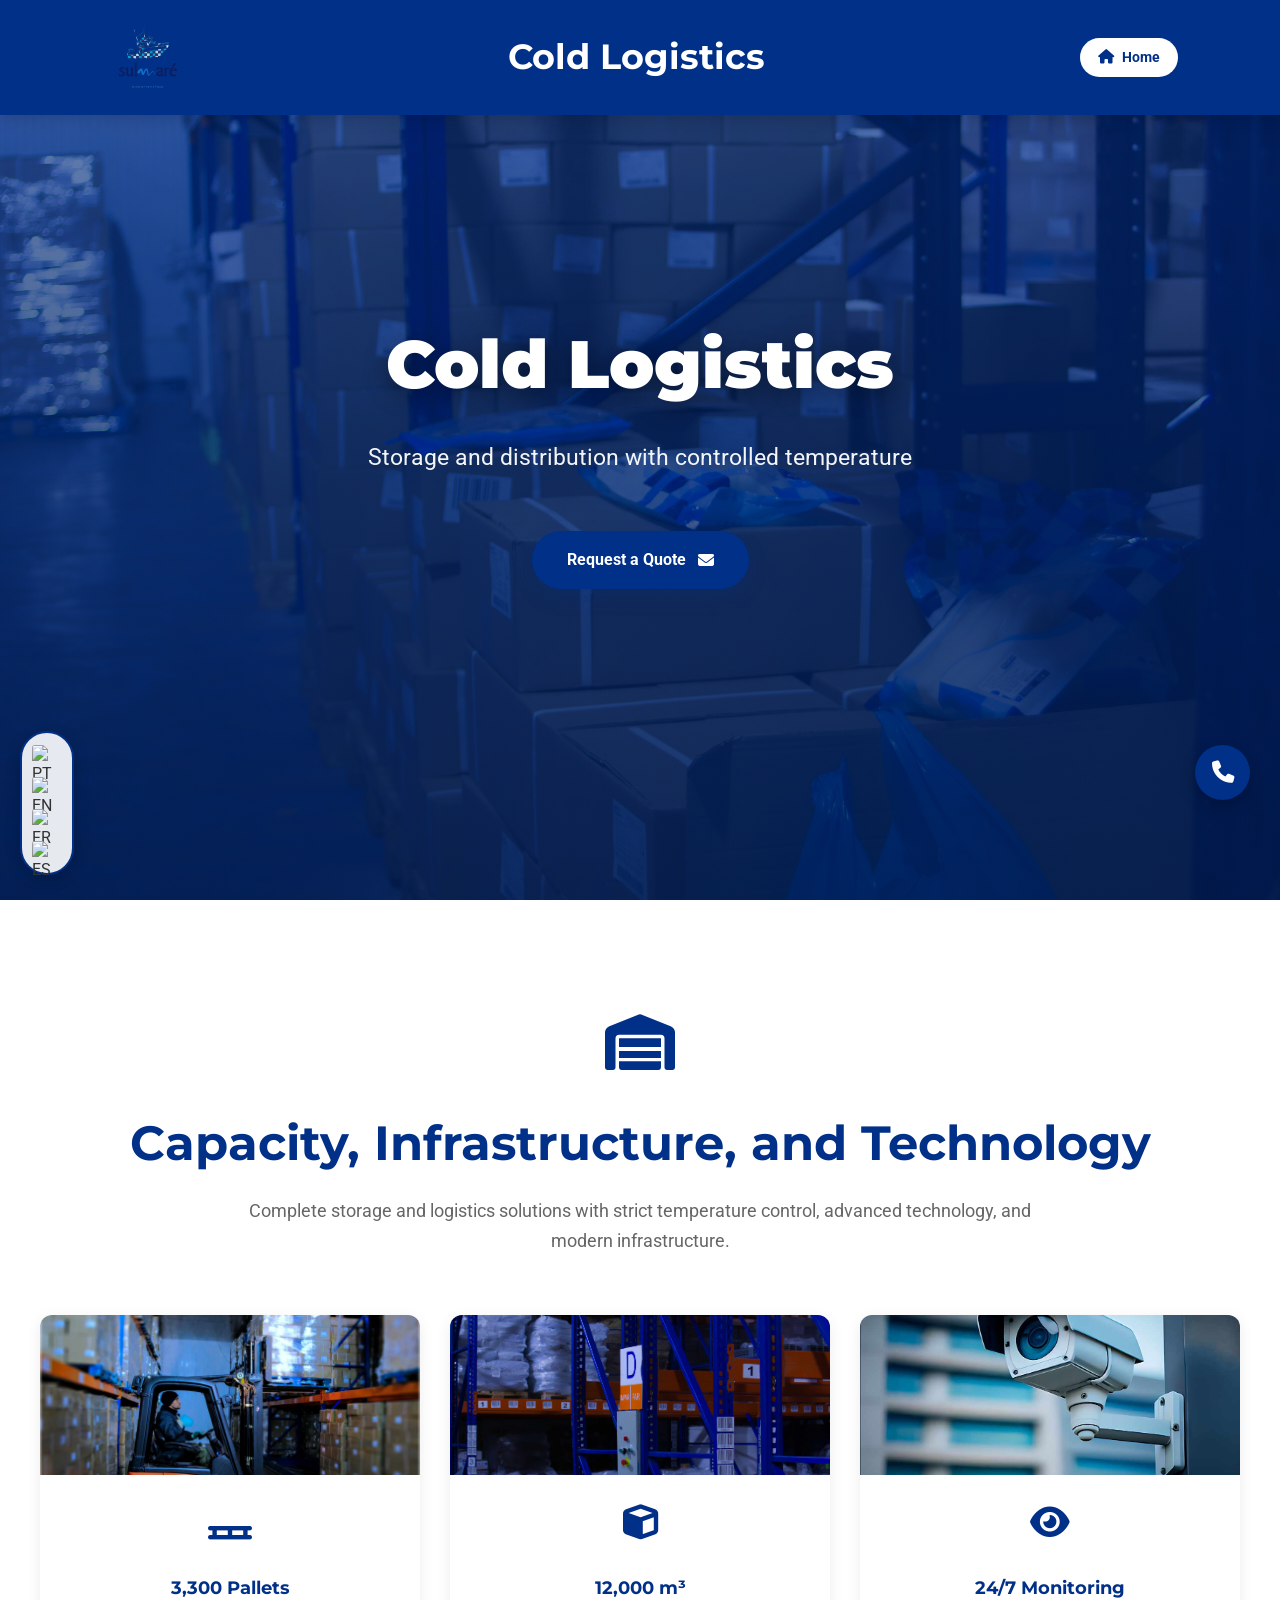
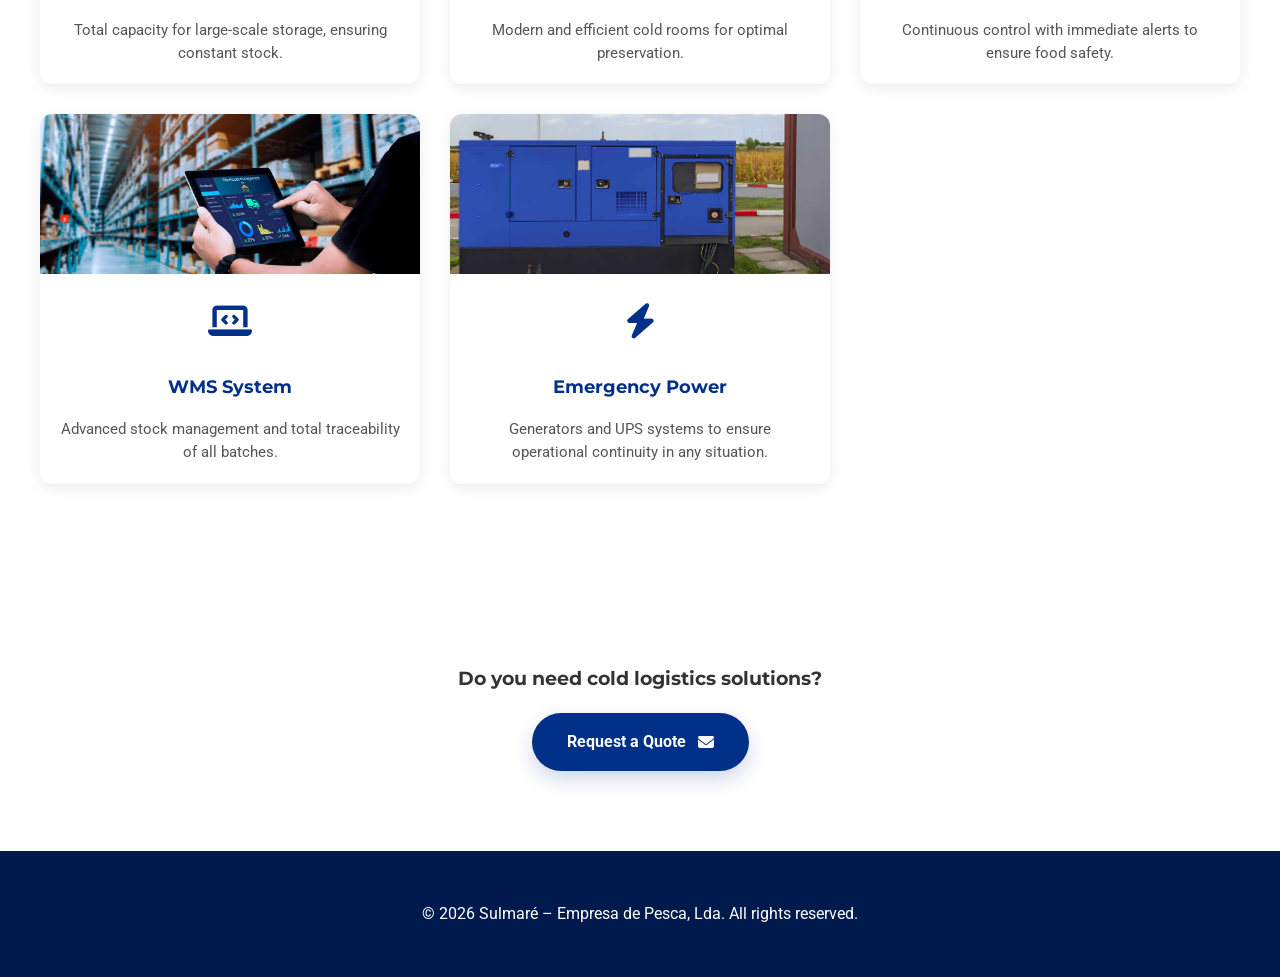
==== commit af2dee78: "Update servico-logistica.html" ====
--- a/servico-logistica.html
+++ b/servico-logistica.html
@@ -13,109 +13,38 @@
   <link rel="stylesheet" href="https://cdnjs.cloudflare.com/ajax/libs/font-awesome/6.5.1/css/all.min.css"/>
 
   <style>
-    /* 1. CONFIGURAÇÃO GERAL DO CABEÇALHO (AZUL) */
-    .service-header {
-      position: fixed;
-      top: 0;
-      width: 100%;
-      z-index: 1000;
-      background: #003087 !important; 
-      transition: all 0.4s cubic-bezier(0.4, 0, 0.2, 1);
-      box-shadow: 0 2px 15px rgba(0,0,0,0.2);
-    }
-
-    .service-header-container {
-      display: flex;
-      align-items: center;
-      justify-content: space-between;
-      padding: 10px 5%;
-      max-width: 1200px;
-      margin: 0 auto;
-    }
-
-    .service-title {
-      color: #ffffff !important;
-      margin: 0;
-      font-weight: 700;
-    }
-
-    /* BOTÃO HOME (Fundo Branco, Texto Azul) */
-    .btn-home {
-      background-color: #ffffff !important;
-      color: #003087 !important;
-      padding: 8px 18px !important;
-      border-radius: 50px !important;
-      text-decoration: none !important;
-      font-weight: 700 !important;
-      display: flex !important;
-      align-items: center !important;
-      gap: 8px !important;
-      font-size: 0.9rem !important;
-    }
-
-    .btn-home i {
-      color: #003087 !important;
-    }
-
-    /* 2. OTIMIZAÇÃO PARA TELEMÓVEL (MOBILE) */
+    .service-header { position: fixed; top: 0; width: 100%; z-index: 1000; background: #003087 !important; transition: all 0.4s cubic-bezier(0.4, 0, 0.2, 1); box-shadow: 0 2px 15px rgba(0,0,0,0.2); }
+    .service-header-container { display: flex; align-items: center; justify-content: space-between; padding: 10px 5%; max-width: 1200px; margin: 0 auto; }
+    .service-title { color: #ffffff !important; margin: 0; font-weight: 700; }
+    .btn-home { background-color: #ffffff !important; color: #003087 !important; padding: 8px 18px !important; border-radius: 50px !important; text-decoration: none !important; font-weight: 700 !important; display: flex !important; align-items: center !important; gap: 8px !important; font-size: 0.9rem !important; }
+    .btn-home i { color: #003087 !important; }
     @media (max-width: 768px) {
-      .service-header {
-        transform: translateY(-100%);
-        opacity: 0;
-        padding: 12px 0 !important;
-      }
-
-      .service-header.header-scrolled {
-        transform: translateY(0);
-        opacity: 1;
-      }
-
-      /* Esconder Logo e colocar Título no lugar */
-      .service-logo {
-        display: none !important;
-      }
-
-      .service-title {
-        display: block !important;
-        font-size: 1.1rem !important;
-        flex-grow: 1;
-        text-align: left;
-      }
-
-      /* Hero Ocupa a Tela Inteira */
-      .detail-hero {
-        height: 100vh !important;
-        min-height: 100vh !important;
-        margin-top: 0 !important;
-        display: flex !important;
-        align-items: center !important;
-        justify-content: center !important;
-        text-align: center !important;
-      }
-
+      .service-header { transform: translateY(-100%); opacity: 0; padding: 12px 0 !important; }
+      .service-header.header-scrolled { transform: translateY(0); opacity: 1; }
+      .service-logo { display: none !important; }
+      .service-title { display: block !important; font-size: 1.1rem !important; flex-grow: 1; text-align: left; }
+      .detail-hero { height: 100vh !important; min-height: 100vh !important; margin-top: 0 !important; display: flex !important; align-items: center !important; justify-content: center !important; text-align: center !important; }
       .islands-grid { grid-template-columns: 1fr !important; }
     }
-
-    /* Animação para os elementos aparecerem ao fazer scroll */
-    .segment-section, .island-card {
-      opacity: 0;
-      transform: translateY(20px);
-      transition: all 0.6s ease-out;
-    }
-    .segment-section.visible, .island-card.visible {
-      opacity: 1;
-      transform: translateY(0);
-    }
+    .segment-section, .island-card { opacity: 0; transform: translateY(20px); transition: all 0.6s ease-out; }
+    .segment-section.visible, .island-card.visible { opacity: 1; transform: translateY(0); }
   </style>
 </head>
 <body>
 
+<div class="floating-lang-panel">
+    <div class="lang-option" onclick="changeLanguage('pt')"><img src="https://flagcdn.com/w40/pt.png" alt="PT"></div>
+    <div class="lang-option" onclick="changeLanguage('en')"><img src="https://flagcdn.com/w40/gb.png" alt="EN"></div>
+    <div class="lang-option" onclick="changeLanguage('fr')"><img src="https://flagcdn.com/w40/fr.png" alt="FR"></div>
+    <div class="lang-option" onclick="changeLanguage('es')"><img src="https://flagcdn.com/w40/es.png" alt="ES"></div>
+</div>
+
 <header class="service-header" id="service-header">
   <div class="service-header-container">
     <img src="imagens/logo-sulmare.svg" alt="Logotipo Sulmaré" class="service-logo">
-    <h1 class="service-title">Logística do Frio</h1>
+    <h1 class="service-title" data-i18n="title">Logística do Frio</h1>
     <a href="index.html" class="btn-home">
-      <i class="fas fa-home"></i> Início
+      <i class="fas fa-home"></i> <span data-i18n="nav-home">Início</span>
     </a>
   </div>
 </header>
@@ -123,9 +52,9 @@
 <section class="detail-hero" style="background:linear-gradient(rgba(0,48,135,.4),rgba(0,48,135,.6)),url('imagens/logistica-hero.jpg') center/cover no-repeat">
   <div class="detail-overlay"></div>
   <div class="detail-content">
-    <h2>Logística do Frio</h2>
-    <p>Armazenagem e distribuição com temperatura controlada</p>
-    <a href="#" class="btn-explore" onclick='openModal("contact-modal")'>Solicitar Orçamento <i class="fas fa-envelope"></i></a>
+    <h2 data-i18n="hero-h2">Logística do Frio</h2>
+    <p data-i18n="hero-p">Armazenagem e distribuição com temperatura controlada</p>
+    <a href="#" class="btn-explore" onclick='openModal("contact-modal")'><span data-i18n="btn-quote">Solicitar Orçamento</span> <i class="fas fa-envelope"></i></a>
   </div>
 </section>
 
@@ -133,55 +62,55 @@
   <section class="segment-section">
     <div class="segment-header">
       <div class="segment-icon"><i class="fas fa-warehouse"></i></div>
-      <h2>Capacidade, Infraestrutura e Tecnologia</h2>
-      <p class="section-intro">Soluções completas de armazenagem e logística com controlo rigoroso de temperatura, tecnologia avançada e infraestrutura moderna.</p>
+      <h2 data-i18n="seg1-title">Capacidade, Infraestrutura e Tecnologia</h2>
+      <p class="section-intro" data-i18n="seg1-desc">Soluções completas de armazenagem e logística com controlo rigoroso de temperatura, tecnologia avançada e infraestrutura moderna.</p>
     </div>
     <div class="islands-grid">
       <div class="island-card">
         <img src="imagens/logistica-capacidade-paletes.jpg" alt="3.300 Paletes" class="island-image">
         <div class="island-content">
           <div class="island-icon"><i class="fas fa-pallet"></i></div>
-          <h4>3.300 Paletes</h4>
-          <p>Capacidade total para armazenamento em larga escala, garantindo stock constante.</p>
+          <h4 data-i18n="card1-t">3.300 Paletes</h4>
+          <p data-i18n="card1-d">Capacidade total para armazenamento em larga escala, garantindo stock constante.</p>
         </div>
       </div>
       <div class="island-card">
         <img src="imagens/logistica-capacidade-volume.jpg" alt="12.000 m³" class="island-image">
         <div class="island-content">
           <div class="island-icon"><i class="fas fa-cube"></i></div>
-          <h4>12.000 m³</h4>
-          <p>Câmaras frigoríficas modernas e eficientes para conservação ideal.</p>
+          <h4 data-i18n="card2-t">12.000 m³</h4>
+          <p data-i18n="card2-d">Câmaras frigoríficas modernas e eficientes para conservação ideal.</p>
         </div>
       </div>
       <div class="island-card">
         <img src="imagens/logistica-monitorizacao.jpg" alt="Monitorização 24/7" class="island-image">
         <div class="island-content">
           <div class="island-icon"><i class="fas fa-eye"></i></div>
-          <h4>Monitorização 24/7</h4>
-          <p>Controlo contínuo com alertas imediatos para garantir a segurança alimentar.</p>
+          <h4 data-i18n="card3-t">Monitorização 24/7</h4>
+          <p data-i18n="card3-d">Controlo contínuo com alertas imediatos para garantir a segurança alimentar.</p>
         </div>
       </div>
       <div class="island-card">
         <img src="imagens/logistica-wms.jpg" alt="Sistema WMS" class="island-image">
         <div class="island-content">
           <div class="island-icon"><i class="fas fa-laptop-code"></i></div>
-          <h4>Sistema WMS</h4>
-          <p>Gestão avançada de stocks e rastreabilidade total de todos os lotes.</p>
+          <h4 data-i18n="card4-t">Sistema WMS</h4>
+          <p data-i18n="card4-d">Gestão avançada de stocks e rastreabilidade total de todos os lotes.</p>
         </div>
       </div>
       <div class="island-card">
         <img src="imagens/logistica-emergencia.jpg" alt="Energia de Emergência" class="island-image">
         <div class="island-content">
           <div class="island-icon"><i class="fas fa-bolt"></i></div>
-          <h4>Energia de Emergência</h4>
-          <p>Geradores e sistemas UPS para garantir continuidade operacional em qualquer situação.</p>
+          <h4 data-i18n="card5-t">Energia de Emergência</h4>
+          <p data-i18n="card5-d">Geradores e sistemas UPS para garantir continuidade operacional em qualquer situação.</p>
         </div>
       </div>
     </div>
   </section>
   <section class="detail-cta">
-    <h3>Precisa de soluções de logística frigorífica?</h3>
-    <a href="#" class="btn-explore" onclick='openModal("contact-modal")'>Solicitar Orçamento <i class="fas fa-envelope"></i></a>
+    <h3 data-i18n="cta-title">Precisa de soluções de logística frigorífica?</h3>
+    <a href="#" class="btn-explore" onclick='openModal("contact-modal")'><span data-i18n="btn-quote">Solicitar Orçamento</span> <i class="fas fa-envelope"></i></a>
   </section>
 </main>
 
@@ -193,53 +122,98 @@
 <div class="contact-modal" id="contact-modal">
   <div class="contact-modal-content">
     <button class="close-modal" onclick='closeModal("contact-modal")'>×</button>
-    <h3>Solicitar Orçamento</h3>
-    <a href="https://wa.me/351918031569" class="btn-whatsapp" target="_blank"><i class="fab fa-whatsapp"></i> Contactar via WhatsApp</a>
+    <h3 data-i18n="btn-quote">Solicitar Orçamento</h3>
+    <a href="https://wa.me/351918031569" class="btn-whatsapp" target="_blank"><i class="fab fa-whatsapp"></i> <span data-i18n="modal-wa">Contactar via WhatsApp</span></a>
     <p style="margin-top:20px;font-size:.9rem;color:#666">Quinta da Arrocásia, Lote 3 - Alenquer</p>
   </div>
 </div>
 
 <footer class="service-footer">
-  <p>© 2026 Sulmaré – Empresa de Pesca, Lda. Todos os direitos reservados.</p>
+  <p data-i18n="footer">© 2026 Sulmaré – Empresa de Pesca, Lda. Todos os direitos reservados.</p>
 </footer>
 
 <script>
-  function openModal(e){
-    document.getElementById(e).classList.add("active");
-    document.body.style.overflow="hidden";
+  const translations = {
+      pt: {
+          "title": "Logística do Frio", "nav-home": "Início",
+          "hero-h2": "Logística do Frio", "hero-p": "Armazenagem e distribuição com temperatura controlada", "btn-quote": "Solicitar Orçamento",
+          "seg1-title": "Capacidade, Infraestrutura e Tecnologia", "seg1-desc": "Soluções completas de armazenagem e logística com controlo rigoroso de temperatura, tecnologia avançada e infraestrutura moderna.",
+          "card1-t": "3.300 Paletes", "card1-d": "Capacidade total para armazenamento em larga escala, garantindo stock constante.",
+          "card2-t": "12.000 m³", "card2-d": "Câmaras frigoríficas modernas e eficientes para conservação ideal.",
+          "card3-t": "Monitorização 24/7", "card3-d": "Controlo contínuo com alertas imediatos para garantir a segurança alimentar.",
+          "card4-t": "Sistema WMS", "card4-d": "Gestão avançada de stocks e rastreabilidade total de todos os lotes.",
+          "card5-t": "Energia de Emergência", "card5-d": "Geradores e sistemas UPS para garantir continuidade operacional em qualquer situação.",
+          "cta-title": "Precisa de soluções de logística frigorífica?", "modal-wa": "Contactar via WhatsApp", "footer": "© 2026 Sulmaré – Empresa de Pesca, Lda. Todos os direitos reservados."
+      },
+      en: {
+          "title": "Cold Logistics", "nav-home": "Home",
+          "hero-h2": "Cold Logistics", "hero-p": "Storage and distribution with controlled temperature", "btn-quote": "Request a Quote",
+          "seg1-title": "Capacity, Infrastructure, and Technology", "seg1-desc": "Complete storage and logistics solutions with strict temperature control, advanced technology, and modern infrastructure.",
+          "card1-t": "3,300 Pallets", "card1-d": "Total capacity for large-scale storage, ensuring constant stock.",
+          "card2-t": "12,000 m³", "card2-d": "Modern and efficient cold rooms for optimal preservation.",
+          "card3-t": "24/7 Monitoring", "card3-d": "Continuous control with immediate alerts to ensure food safety.",
+          "card4-t": "WMS System", "card4-d": "Advanced stock management and total traceability of all batches.",
+          "card5-t": "Emergency Power", "card5-d": "Generators and UPS systems to ensure operational continuity in any situation.",
+          "cta-title": "Do you need cold logistics solutions?", "modal-wa": "Contact via WhatsApp", "footer": "© 2026 Sulmaré – Empresa de Pesca, Lda. All rights reserved."
+      },
+      fr: {
+          "title": "Logistique du Froid", "nav-home": "Accueil",
+          "hero-h2": "Logistique du Froid", "hero-p": "Stockage et distribution à température contrôlée", "btn-quote": "Demander un Devis",
+          "seg1-title": "Capacité, Infrastructure et Technologie", "seg1-desc": "Solutions complètes de stockage et de logistique avec un contrôle strict de la température, une technologie de pointe et une infrastructure moderne.",
+          "card1-t": "3 300 Palettes", "card1-d": "Capacité totale de stockage à grande échelle, assurant un stock constant.",
+          "card2-t": "12 000 m³", "card2-d": "Chambres froides modernes et efficaces pour une conservation optimale.",
+          "card3-t": "Surveillance 24/7", "card3-d": "Contrôle continu avec alertes immédiates pour garantir la sécurité alimentaire.",
+          "card4-t": "Système WMS", "card4-d": "Gestion avancée des stocks et traçabilité totale de tous les lots.",
+          "card5-t": "Énergie d'Urgence", "card5-d": "Générateurs et systèmes UPS pour assurer la continuité opérationnelle en toute situation.",
+          "cta-title": "Besoin de solutions de logistique du froid ?", "modal-wa": "Contact via WhatsApp", "footer": "© 2026 Sulmaré – Empresa de Pesca, Lda. Tous droits réservés."
+      },
+      es: {
+          "title": "Logística del Frío", "nav-home": "Inicio",
+          "hero-h2": "Logística del Frío", "hero-p": "Almacenaje y distribución con temperatura controlada", "btn-quote": "Solicitar Presupuesto",
+          "seg1-title": "Capacidad, Infraestructura y Tecnología", "seg1-desc": "Soluciones completas de almacenamiento y logística con control estricto de temperatura, tecnología avanzada e infraestructura moderna.",
+          "card1-t": "3.300 Paletas", "card1-d": "Capacidad total para almacenamiento a gran escala, garantizando stock constante.",
+          "card2-t": "12.000 m³", "card2-d": "Cámaras frigoríficas modernas y eficientes para una conservación ideal.",
+          "card3-t": "Monitorización 24/7", "card3-d": "Control continuo con alertas inmediatas para garantizar la seguridad alimentaria.",
+          "card4-t": "Sistema WMS", "card4-d": "Gestión avanzada de stocks y trazabilidad total de todos los lotes.",
+          "card5-t": "Energía de Emergencia", "card5-d": "Generadores y sistemas UPS para asegurar la continuidad operativa en cualquier situación.",
+          "cta-title": "¿Necesita soluciones de logística frigorífica?", "modal-wa": "Contactar por WhatsApp", "footer": "© 2026 Sulmaré – Empresa de Pesca, Lda. Todos los derechos reservados."
+      }
+  };
+
+  function changeLanguage(lang) {
+      document.querySelectorAll('[data-i18n]').forEach(el => {
+          const key = el.getAttribute('data-i18n');
+          if (translations[lang] && translations[lang][key]) {
+              el.innerText = translations[lang][key];
+          }
+      });
+      document.documentElement.lang = lang;
+      localStorage.setItem('preferredLang', lang);
   }
-  function closeModal(e){
-    document.getElementById(e).classList.remove("active");
-    document.body.style.overflow="auto";
-  }
+
+  window.addEventListener('DOMContentLoaded', () => {
+      const savedLang = localStorage.getItem('preferredLang');
+      const browserLang = navigator.language.split('-')[0];
+      const finalLang = savedLang || (translations[browserLang] ? browserLang : 'pt');
+      changeLanguage(finalLang);
+  });
+
+  function openModal(e){ document.getElementById(e).classList.add("active"); document.body.style.overflow="hidden"; }
+  function closeModal(e){ document.getElementById(e).classList.remove("active"); document.body.style.overflow="auto"; }
   function revealOnScroll(){
     const e = document.querySelectorAll(".segment-section, .island-card");
-    e.forEach(el => {
-      if(el.getBoundingClientRect().top < window.innerHeight - 50) {
-        el.classList.add("visible");
-      }
-    });
+    e.forEach(el => { if(el.getBoundingClientRect().top < window.innerHeight - 50) el.classList.add("visible"); });
   }
 
   const btnTop = document.getElementById("btn-top");
   const header = document.getElementById("service-header");
 
   window.addEventListener("scroll", () => {
-    // Lógica do cabeçalho
-    if (window.scrollY > 150) {
-      header.classList.add("header-scrolled");
-      btnTop.style.display = "flex";
-    } else {
-      header.classList.remove("header-scrolled");
-      btnTop.style.display = "none";
-    }
+    if (window.scrollY > 150) { header.classList.add("header-scrolled"); btnTop.style.display = "flex"; } 
+    else { header.classList.remove("header-scrolled"); btnTop.style.display = "none"; }
     revealOnScroll();
   });
-
-  btnTop.addEventListener("click", () => {
-    window.scrollTo({top:0, behavior:"smooth"});
-  });
-
+  btnTop.addEventListener("click", () => { window.scrollTo({top:0, behavior:"smooth"}); });
   window.addEventListener("load", revealOnScroll);
 </script>
 </body>
--- a/style.css
+++ b/style.css
@@ -1 +1,110 @@
-*{margin:0;padding:0;box-sizing:border-box}body{font-family:Roboto,sans-serif;line-height:1.6;color:#333;background:#fff}h1,h2,h3{font-family:Montserrat,sans-serif;font-weight:700}h1{font-size:clamp(2.5rem,8vw,5rem)}h2{font-size:clamp(1.8rem,6vw,3rem)}h3{font-size:clamp(1.4rem,5vw,2rem)}p{font-size:clamp(1rem,3.5vw,1.1rem)}.hero{position:relative;height:100vh;min-height:100vh;display:flex;align-items:center;justify-content:center;text-align:center;color:#fff;overflow:hidden;padding:clamp(20px,5vw,40px) 15px}.hero-video{position:absolute;top:50%;left:50%;min-width:100%;min-height:100%;transform:translate(-50%,-50%);object-fit:cover;filter:brightness(0.85) contrast(1.05) saturate(1.1)}.hero-overlay{position:absolute;inset:0;background:rgba(0,48,135,0.65)}.hero-content{position:relative;z-index:2;max-width:92%;width:100%;padding:0 clamp(15px,5vw,35px);display:flex;flex-direction:column;align-items:center;gap:clamp(12px,4vw,25px)}.hero-logo{max-width:78vw;width:clamp(160px,40vw,340px);height:auto;margin-bottom:clamp(8px,3vw,15px);display:block;filter:drop-shadow(0 8px 25px rgba(0,0,0,0.5))}.catalog-title{font-size:clamp(1.85rem,7vw,3.9rem);font-weight:900;color:#fff;text-shadow:0 4px 15px rgba(0,0,0,.6);margin:0;letter-spacing:1.5px;line-height:1.05;text-transform:uppercase;max-width:95%}.catalog-desc{font-size:clamp(0.98rem,3.8vw,1.28rem);color:#fff;opacity:.9;margin:0;max-width:85%}.btn-explore{margin-top:clamp(8px,3vw,14px);padding:clamp(11px,3.5vw,15px) clamp(28px,7vw,45px);background:rgba(0,102,204,.9);color:#fff;border-radius:50px;text-decoration:none;font-weight:700;font-size:clamp(1rem,3.8vw,1.25rem);display:inline-flex;align-items:center;gap:10px;box-shadow:0 6px 20px rgba(0,0,0,.3);transition:all .3s}.btn-explore:hover{background:#06c;transform:translateY(-5px)}.main-header{position:fixed;top:0;left:0;width:100%;background:rgba(255,255,255,0.97);backdrop-filter:blur(12px);box-shadow:0 4px 20px rgba(0,0,0,0.08);z-index:1100;padding:12px 0;opacity:0;visibility:hidden;transition:all 0.4s ease;transform:translateY(-100%)}.main-header.show{opacity:1;visibility:visible;transform:translateY(0)}.header-container{max-width:1300px;margin:0 auto;padding:0 20px;display:flex;align-items:center;justify-content:space-between}.header-logo{height:48px;width:auto}.main-header nav a{margin-left:25px;color:#003087;text-decoration:none;font-weight:500;transition:color 0.3s}.main-header nav a:hover{color:#06c}.strategic-location{padding:clamp(60px,10vw,100px) 15px;background:#fff}.location-container{max-width:1300px;margin:0 auto;display:flex;align-items:center;gap:clamp(40px,6vw,80px);flex-wrap:wrap}.location-text{flex:1;min-width:320px}.location-text h2{font-size:clamp(2.2rem,6vw,3.8rem);color:#003087;margin-bottom:20px}.location-text p{font-size:clamp(1.1rem,3.5vw,1.35rem);line-height:1.7;color:#333}.map-wrapper{flex:1.35;min-width:340px;max-width:720px;margin:0 auto;border-radius:20px;overflow:hidden;box-shadow:0 20px 50px rgba(0,48,135,0.25);transition:all .4s ease;position:relative}.map-wrapper::before{content:'';position:absolute;inset:0;border-radius:20px;box-shadow:0 0 45px rgba(0,102,204,0.65);opacity:0.65;z-index:1;pointer-events:none}.strategic-map{width:100%;height:auto;display:block;transition:transform .4s ease}.map-wrapper:hover{box-shadow:0 25px 65px rgba(0,48,135,0.4);transform:translateY(-6px)}.map-wrapper:hover .strategic-map{transform:scale(1.03)}.company-intro{padding:clamp(60px,10vw,100px) 15px;text-align:center;background:#f9fbff}.company-intro h2{font-size:clamp(2.2rem,6vw,3.8rem);color:#003087;margin-bottom:20px}.company-intro .lead{font-size:clamp(1.2rem,4vw,1.6rem);max-width:900px;margin:0 auto 40px;color:#444}.highlights{display:grid;grid-template-columns:repeat(auto-fit,minmax(220px,1fr));gap:30px;max-width:1200px;margin:0 auto}.highlight-item{background:white;border-radius:16px;padding:30px 20px;box-shadow:0 10px 30px rgba(0,0,0,0.06)}.highlight-item i{font-size:3rem;color:#06c;margin-bottom:15px}.highlight-item span{display:block;font-size:2.2rem;font-weight:900;color:#003087;margin:10px 0}.highlight-item p{font-size:1.1rem;color:#555}.services{padding:clamp(60px,12vw,120px) 15px 50px;text-align:center;background:#f9fbff}.services h2{margin-bottom:clamp(30px,8vw,50px);color:#003087}.service-grid{display:grid;grid-template-columns:1fr;gap:clamp(30px,8vw,40px);max-width:1400px;margin:0 auto}@media (min-width:768px){.service-grid{grid-template-columns:repeat(3,1fr)}}.service-card{background:#fff;border-radius:16px;box-shadow:0 10px 30px rgba(0,0,0,.08);padding:clamp(35px,6vw,45px) 25px;text-align:center;transition:all .3s ease;height:100%;display:flex;flex-direction:column}.service-card:hover{transform:translateY(-12px);box-shadow:0 25px 55px rgba(0,48,135,0.15)}.service-icon{font-size:clamp(3.2rem,8vw,4.8rem);color:#06c;margin-bottom:18px}.service-card h3,.service-card p,.service-card a,.btn-details{text-decoration:none !important;-webkit-text-decoration:none !important;text-decoration-line:none !important}.service-card a{text-decoration:none !important;color:inherit}.service-card h3{font-size:clamp(1.5rem,5vw,2.1rem);color:#003087;margin-bottom:12px}.service-card p{color:#444;flex-grow:1;margin-bottom:20px}.btn-details{margin-top:auto;padding:12px 32px;background:#003087;color:#fff;border:none;border-radius:50px;font-weight:600;text-decoration:none;display:inline-flex;align-items:center;gap:8px;transition:all .3s;font-size:1.05rem}.btn-details:hover{background:#06c;transform:translateY(-3px)}.float-buttons{position:fixed;bottom:clamp(15px,5vw,20px);right:clamp(15px,5vw,20px);display:flex;flex-direction:column;gap:15px;z-index:1000}.float-btn{width:clamp(55px,15vw,65px);height:clamp(55px,15vw,65px);border-radius:50%;border:none;color:#fff;font-size:clamp(1.4rem,5vw,1.8rem);cursor:pointer;box-shadow:0 6px 20px rgba(0,0,0,.25);transition:all .3s}.float-btn:hover{transform:scale(1.1)}.contact-btn{background:#003087}.social-btn{background:#06c}.contact-modal,.social-modal{position:fixed;inset:0;background:rgba(0,48,135,.7);display:none;align-items:center;justify-content:center;z-index:2000;padding:15px}.contact-modal.active,.social-modal.active{display:flex}.contact-modal-content,.social-modal-content{background:#fff;padding:clamp(20px,5vw,40px);border-radius:20px;max-width:clamp(320px,90vw,500px);width:100%;max-height:90vh;overflow-y:auto;position:relative;box-shadow:0 20px 60px rgba(0,0,0,.3);text-align:center}.close-modal{position:absolute;top:15px;right:20px;font-size:clamp(2rem,8vw,2.5rem);background:none;border:none;color:#999;cursor:pointer}.map-container iframe{width:100%;height:clamp(180px,45vw,260px);border:0}.btn-whatsapp{display:block;margin:clamp(20px,6vw,30px) auto 0;padding:clamp(12px,4vw,15px) clamp(30px,8vw,40px);background:#25D366;color:#fff;border-radius:50px;text-decoration:none;font-weight:bold;font-size:clamp(1rem,4vw,1.1rem)}.btn-whatsapp:hover{background:#128C7E}.social-icons{display:flex;justify-content:center;gap:clamp(25px,8vw,50px);margin-top:clamp(20px,6vw,30px)}.social-link{width:clamp(50px,15vw,80px);height:clamp(50px,15vw,80px);border-radius:50%;display:flex;align-items:center;justify-content:center;font-size:clamp(1.6rem,6vw,2.5rem);color:#fff;transition:all .3s}.social-link:hover{transform:scale(1.15)}.linkedin{background:#0a66c2}.facebook{background:#1877f2}.instagram{background:linear-gradient(135deg,#f56040,#c13584,#833ab4)}@media (max-width:768px){.hero{padding:clamp(25px,6vw,40px) 10px}.catalog-title{font-size:clamp(1.75rem,7vw,3.2rem)}.catalog-desc{font-size:clamp(0.95rem,3.5vw,1.2rem)}.location-container{flex-direction:column}.map-wrapper{max-width:100%}.main-header nav a{margin-left:15px;font-size:0.95rem}}.services-section{padding:100px 0 120px;background:#f8fbff}.section-title{text-align:center;font-size:clamp(2.2rem,6vw,3.2rem);margin-bottom:60px;color:#003087;font-weight:700}.services-grid{display:grid;grid-template-columns:repeat(auto-fit,minmax(320px,1fr));gap:30px;max-width:1200px;margin:0 auto;padding:0 20px}.service-card{background:white;border-radius:16px;overflow:hidden;box-shadow:0 10px 30px rgba(0,48,135,0.08);transition:all 0.4s ease;text-decoration:none;color:inherit;height:100%;display:flex;flex-direction:column}.service-card:hover{transform:translateY(-12px);box-shadow:0 20px 45px rgba(0,48,135,0.15)}.service-image{height:240px;overflow:hidden}.service-image img{width:100%;height:100%;object-fit:cover;transition:transform 0.6s ease}.service-card:hover .service-image img{transform:scale(1.08)}.service-info{padding:28px 25px;text-align:center;flex-grow:1;display:flex;flex-direction:column;justify-content:center}.service-info h3{font-size:1.65rem;margin-bottom:12px;color:#003087}.service-info p{color:#555;line-height:1.65;font-size:1.05rem}@media (max-width:768px){.services-section{padding:80px 0}.service-image{height:200px}}
+/* RESET */
+* { margin: 0; padding: 0; box-sizing: border-box; }
+
+body {
+    font-family: 'Roboto', sans-serif;
+    line-height: 1.6;
+    color: #333;
+    background: #fff;
+    overflow-x: hidden;
+    top: 0 !important;
+    position: static !important;
+}
+
+/* BANDEIRAS (FIXO) */
+.floating-lang-panel {
+    position: fixed;
+    bottom: 25px;
+    left: 20px;
+    background: rgba(255, 255, 255, 0.9);
+    padding: 12px 10px;
+    border-radius: 50px;
+    box-shadow: 0 4px 15px rgba(0,0,0,0.2);
+    display: flex;
+    flex-direction: column;
+    gap: 12px;
+    z-index: 9999;
+    border: 2px solid #003087;
+    backdrop-filter: blur(5px);
+}
+.lang-option { cursor: pointer; width: 30px; height: 20px; transition: transform 0.3s; }
+.lang-option img { width: 100%; height: 100%; object-fit: cover; border-radius: 3px; }
+.lang-option:hover { transform: scale(1.3); }
+
+/* HEADER */
+.main-header {
+    position: fixed;
+    top: 0;
+    left: 0;
+    width: 100%;
+    background: rgba(255, 255, 255, 0.98);
+    backdrop-filter: blur(12px);
+    box-shadow: 0 4px 20px rgba(0, 0, 0, 0.08);
+    z-index: 1100;
+    padding: 12px 0;
+    transform: translateY(-100%);
+    opacity: 0;
+    transition: all 0.4s ease;
+}
+.main-header.show { transform: translateY(0); opacity: 1; }
+.header-container { max-width: 1300px; margin: 0 auto; padding: 0 20px; display: flex; justify-content: space-between; align-items: center; }
+.header-logo { height: 45px; width: auto; }
+.main-header nav a { margin-left: 20px; text-decoration: none; color: #003087; font-weight: 700; }
+
+/* HERO */
+.hero { position: relative; height: 100vh; display: flex; align-items: center; justify-content: center; text-align: center; color: #fff; overflow: hidden; }
+.hero-video { position: absolute; top: 50%; left: 50%; min-width: 100%; min-height: 100%; transform: translate(-50%, -50%); object-fit: cover; }
+.hero-overlay { position: absolute; inset: 0; background: rgba(0, 48, 135, 0.65); }
+.hero-content { position: relative; z-index: 2; padding: 20px; }
+.hero-logo { width: 340px; height: auto; margin-bottom: 20px; filter: drop-shadow(0 8px 25px rgba(0,0,0,0.5)); }
+
+@media (max-width: 768px) {
+    .hero-logo { width: 380px !important; max-width: 95vw !important; margin-bottom: 30px !important; }
+    .catalog-title { font-size: 1.25rem !important; }
+}
+
+.catalog-title { font-size: clamp(1.8rem, 7vw, 3.8rem); font-weight: 900; text-transform: uppercase; font-family: 'Montserrat'; }
+.btn-explore { margin-top: 20px; padding: 15px 40px; background: #003087; color: #fff; border-radius: 50px; text-decoration: none; font-weight: 700; display: inline-flex; align-items: center; gap: 10px; }
+
+/* LOCALIZAÇÃO */
+.strategic-location { padding: 80px 20px; }
+.location-container { max-width: 1300px; margin: 0 auto; display: flex; align-items: center; gap: 50px; flex-wrap: wrap; }
+.location-text { flex: 1; min-width: 320px; }
+.location-text h2 { color: #003087; font-size: 2.5rem; margin-bottom: 20px; }
+.map-wrapper { flex: 1.2; border-radius: 20px; overflow: hidden; box-shadow: 0 0 40px rgba(0, 48, 135, 0.5); }
+.strategic-map { width: 100%; display: block; }
+
+/* SOBRE E HIGHLIGHTS */
+.company-intro { padding: 80px 20px; background: #f9fbff; text-align: center; }
+.highlights { display: grid; grid-template-columns: repeat(auto-fit, minmax(200px, 1fr)); gap: 30px; max-width: 1100px; margin: 40px auto; }
+.highlight-item { background: white; padding: 30px; border-radius: 20px; box-shadow: 0 10px 30px rgba(0,0,0,0.05); }
+.highlight-item i { font-size: 2.5rem; color: #0066cc; margin-bottom: 15px; }
+.highlight-item span { display: block; font-size: 2.2rem; font-weight: 900; color: #003087; }
+
+/* SERVICOS */
+.services { padding: 80px 20px; text-align: center; }
+.service-grid { display: grid; grid-template-columns: repeat(auto-fit, minmax(300px, 1fr)); gap: 40px; max-width: 1200px; margin: 50px auto; }
+.service-card { background: white; border-radius: 20px; overflow: hidden; box-shadow: 0 10px 30px rgba(0,0,0,0.1); text-decoration: none; color: inherit; transition: 0.3s; }
+.service-card:hover { transform: translateY(-10px); }
+.service-image { height: 220px; overflow: hidden; }
+.service-card h3 { padding: 20px 0 10px; color: #003087; }
+.btn-details { display: inline-block; margin: 20px; padding: 10px 30px; background: #003087; color: white; border-radius: 50px; font-weight: 600; }
+
+/* BOTÕES FLUTUANTES DIREITA */
+.float-buttons { position: fixed; bottom: 25px; right: 20px; display: flex; flex-direction: column; gap: 15px; z-index: 1000; }
+.float-btn { width: 60px; height: 60px; border-radius: 50%; border: none; color: #fff; font-size: 1.5rem; cursor: pointer; box-shadow: 0 5px 15px rgba(0,0,0,0.2); transition: 0.3s; }
+.float-btn:hover { transform: scale(1.1); }
+.contact-btn { background: #003087; }
+.social-btn { background: #0066cc; }
+
+/* MODAIS */
+.contact-modal, .social-modal { position: fixed; inset: 0; background: rgba(0, 48, 135, 0.7); display: none; align-items: center; justify-content: center; z-index: 9000; padding: 20px; }
+.contact-modal.active, .social-modal.active { display: flex; }
+.contact-modal-content, .social-modal-content { background: white; padding: 40px; border-radius: 25px; max-width: 450px; width: 100%; position: relative; text-align: center; }
+.close-modal { position: absolute; top: 15px; right: 20px; font-size: 2.5rem; background: none; border: none; color: #999; cursor: pointer; }
+.btn-whatsapp { display: block; margin-top: 25px; padding: 15px; background: #25D366; color: white; border-radius: 50px; text-decoration: none; font-weight: 700; }
+.social-icons { display: flex; justify-content: center; gap: 20px; margin-top: 25px; }
+.social-link { width: 55px; height: 55px; border-radius: 50%; display: flex; align-items: center; justify-content: center; color: white; font-size: 1.5rem; text-decoration: none; }
+.linkedin { background: #0077b5; }
+.facebook { background: #1877f2; }
+.instagram { background: linear-gradient(45deg, #f09433, #e6683c, #dc2743, #cc2366, #bc1888); }
